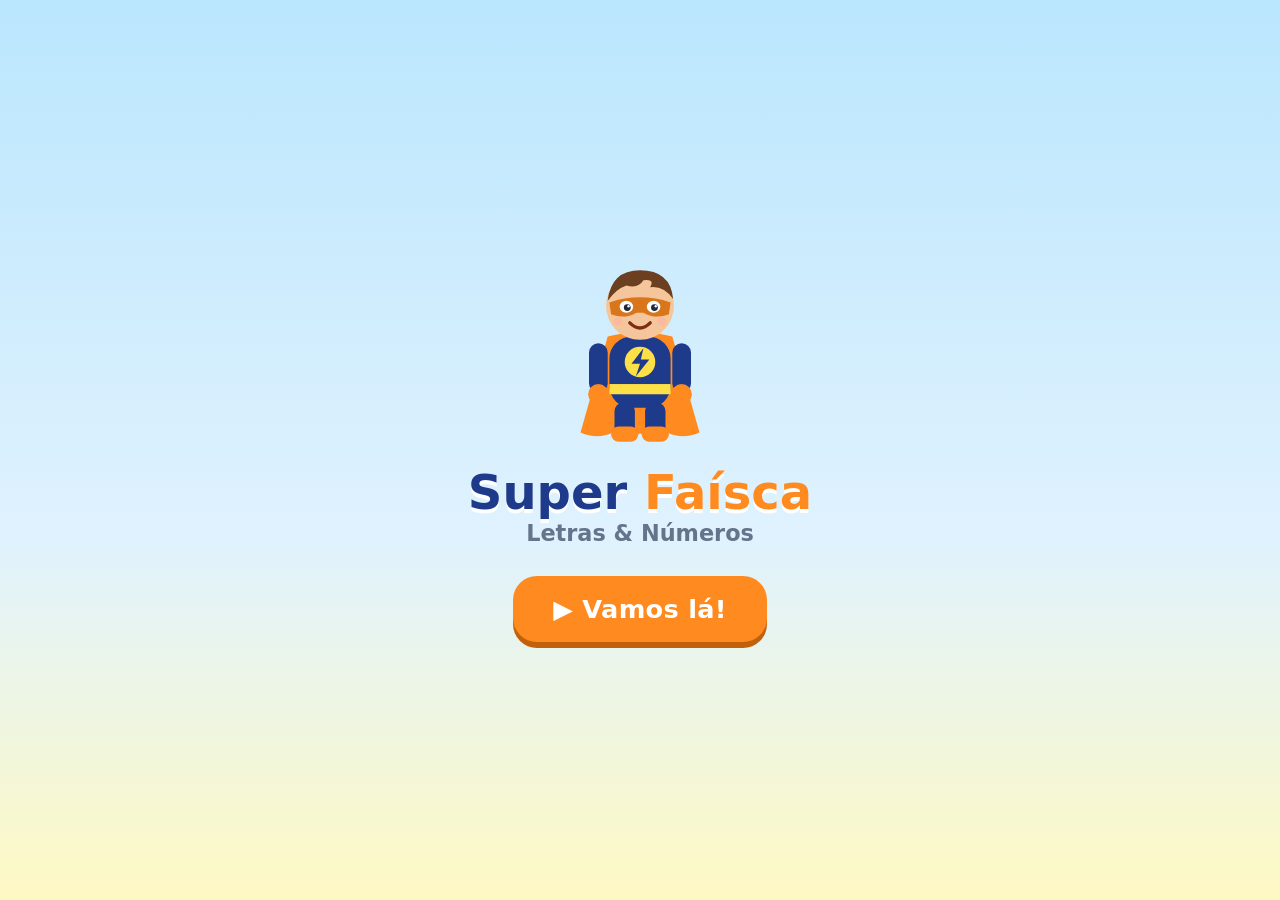
==== index.html @ ab078695 "Add files via upload" ====
<!DOCTYPE html>
<html lang="pt-BR">
<head>
<meta charset="utf-8">
<meta name="viewport" content="width=device-width, initial-scale=1, maximum-scale=1, user-scalable=no">
<meta name="theme-color" content="#38bdf8">
<meta name="description" content="Aprender a ler, escrever e contar com o Super Faísca. Para crianças de 4 a 7 anos.">
<link rel="manifest" href="manifest.webmanifest">
<link rel="apple-touch-icon" href="icones/apple-touch-icon.png">
<meta name="apple-mobile-web-app-capable" content="yes">
<meta name="mobile-web-app-capable" content="yes">
<meta name="apple-mobile-web-app-title" content="Super Faísca">
<meta name="apple-mobile-web-app-status-bar-style" content="default">
<title>Super Faísca — Letras & Números</title>
<link rel="icon" type="image/png" sizes="192x192" href="icones/icone-192.png">
<link rel="stylesheet" href="style.css">
</head>
<body>

<!-- Herói original: o Faísca. Desenho em SVG, a cor da capa muda com --capa -->
<template id="tpl-heroi">
<svg class="heroi" viewBox="0 0 200 230" aria-label="Herói Faísca">
  <g class="capa-g">
    <path class="capa" d="M62 92 Q100 82 138 92 L170 205 Q150 214 132 205 Q116 216 100 206 Q84 216 68 205 Q50 214 30 205 Z"/>
  </g>
  <g class="braco-esq"><rect x="40" y="100" width="22" height="58" rx="11" class="traje"/><circle cx="51" cy="160" r="12" class="luva"/></g>
  <g class="braco-dir"><rect x="138" y="100" width="22" height="58" rx="11" class="traje"/><circle cx="149" cy="160" r="12" class="luva"/></g>
  <rect x="64" y="92" width="72" height="84" rx="26" class="traje"/>
  <rect x="64" y="148" width="72" height="12" class="cinto"/>
  <circle cx="100" cy="122" r="18" class="emblema-fundo"/>
  <path d="M104 106 L90 124 L100 124 L95 139 L111 119 L101 119 Z" class="raio"/>
  <rect x="70" y="170" width="24" height="40" rx="10" class="traje"/>
  <rect x="106" y="170" width="24" height="40" rx="10" class="traje"/>
  <rect x="66" y="198" width="32" height="18" rx="9" class="bota"/>
  <rect x="102" y="198" width="32" height="18" rx="9" class="bota"/>
  <circle cx="100" cy="56" r="40" class="pele"/>
  <path d="M62 50 Q66 14 100 14 Q136 14 139 48 Q128 32 112 34 Q118 24 104 26 Q98 36 84 32 Q72 36 62 50 Z" class="cabelo"/>
  <path d="M64 52 Q100 40 136 52 L134 66 Q118 72 104 64 L96 64 Q82 72 66 66 Z" class="mascara"/>
  <ellipse cx="84" cy="57" rx="8" ry="7" fill="#fff"/><ellipse cx="116" cy="57" rx="8" ry="7" fill="#fff"/>
  <circle cx="85" cy="58" r="4" class="olho"/><circle cx="117" cy="58" r="4" class="olho"/>
  <circle cx="86.5" cy="56.5" r="1.4" fill="#fff"/><circle cx="118.5" cy="56.5" r="1.4" fill="#fff"/>
  <path class="boca" d="M88 76 Q100 88 112 76" />
  <circle cx="74" cy="74" r="5" fill="#ffb4a2" opacity=".7"/><circle cx="126" cy="74" r="5" fill="#ffb4a2" opacity=".7"/>
</svg>
</template>

<div id="app">

  <!-- INÍCIO -->
  <section id="tela-inicio" class="tela ativa">
    <div class="nuvens"></div>
    <div class="inicio-box">
      <div class="heroi-slot grande pulando"></div>
      <h1 class="titulo-app">Super <span>Faísca</span></h1>
      <p class="subtitulo">Letras &amp; Números</p>
      <button id="btn-comecar" class="btn btn-grande btn-laranja">▶ Vamos lá!</button>
    </div>
  </section>

  <!-- MAPA -->
  <section id="tela-mapa" class="tela">
    <header class="topo">
      <button class="heroi-mini" id="btn-colecao" title="Minhas medalhas"><div class="heroi-slot"></div></button>
      <div class="stat" title="Pontos de energia">⚡ <b id="st-xp">0</b></div>
      <div class="stat" title="Dias seguidos">🔥 <b id="st-seq">0</b></div>
      <div class="meta" id="st-meta" title="Missões de hoje"></div>
      <button class="btn-pais" id="btn-pais" title="Área dos pais">👨‍👩‍👦</button>
    </header>
    <nav class="abas">
      <button class="aba ativa" data-trilha="leitura">🔤 Letras</button>
      <button class="aba" data-trilha="matematica">🔢 Números</button>
    </nav>
    <button id="btn-revisao" class="btn btn-roxo revisao escondido">⭐ Revisão do herói</button>
    <div id="caminho" class="caminho"></div>
  </section>

  <!-- LIÇÃO -->
  <section id="tela-licao" class="tela">
    <header class="licao-topo">
      <button id="btn-sair" class="btn-x" aria-label="Sair">✕</button>
      <div class="barra"><div id="barra-progresso"></div></div>
      <div class="heroi-slot pequeno" id="heroi-licao"></div>
    </header>
    <div class="licao-falar">
      <button id="btn-ouvir" class="btn-som" aria-label="Ouvir de novo">🔊</button>
    </div>
    <main id="pergunta" class="pergunta"></main>
    <footer id="feedback" class="feedback">
      <div class="fb-texto"><span id="fb-icone"></span><span id="fb-msg"></span></div>
      <button id="btn-continuar" class="btn btn-verde">Continuar ▶</button>
    </footer>
  </section>

  <!-- FIM DA LIÇÃO -->
  <section id="tela-fim" class="tela">
    <div class="fim-box">
      <div class="heroi-slot grande comemorando"></div>
      <h2 id="fim-titulo">Missão cumprida!</h2>
      <div id="fim-estrelas" class="estrelas"></div>
      <div class="fim-xp">⚡ +<b id="fim-xp">0</b></div>
      <div id="fim-premios" class="premios"></div>
      <button id="btn-fim" class="btn btn-grande btn-verde">Continuar ▶</button>
    </div>
    <canvas id="confete"></canvas>
  </section>

  <!-- PAUSA (tempo de tela) -->
  <section id="tela-pausa" class="tela">
    <div class="fim-box">
      <div class="heroi-slot grande dormindo"></div>
      <h2>Hora de descansar os olhos!</h2>
      <p class="pausa-txt">O <span class="nome-heroi">Faísca</span> foi recarregar a energia. Que tal uma missão de verdade?</p>
      <ul class="pausa-ideias">
        <li>🔍 Ache 3 coisas em casa que começam com a letra da lição</li>
        <li>🪜 Conte os degraus ou os passos até a cozinha</li>
        <li>📚 Peça para alguém ler uma história com você</li>
        <li>🧱 Monte uma torre de 10 blocos</li>
      </ul>
      <button id="btn-pausa-pais" class="btn btn-cinza">Área dos pais</button>
    </div>
  </section>

  <!-- COLEÇÃO -->
  <section id="tela-colecao" class="tela">
    <header class="licao-topo"><button class="btn-x" data-voltar>✕</button><h2>Meu herói</h2><span></span></header>
    <div class="colecao">
      <div class="heroi-slot grande"></div>
      <h3>Escolha a cor da capa</h3>
      <div id="lista-capas" class="capas"></div>
      <h3>Medalhas</h3>
      <div id="lista-medalhas" class="medalhas"></div>
    </div>
  </section>

  <!-- ÁREA DOS PAIS -->
  <section id="tela-pais" class="tela">
    <header class="licao-topo"><button class="btn-x" data-voltar>✕</button><h2>Área dos pais</h2><span></span></header>
    <div id="pais-portao" class="pais-portao">
      <p>Para entrar, resolva:</p>
      <p class="conta-pais" id="conta-pais"></p>
      <input id="resp-pais" type="number" inputmode="numeric" placeholder="resposta">
      <input id="senha-pais" type="password" placeholder="senha (se houver)" class="escondido">
      <button id="btn-entrar-pais" class="btn btn-azul">Entrar</button>
      <p id="pais-erro" class="erro"></p>
    </div>
    <div id="pais-conteudo" class="pais-conteudo escondido">
      <div class="cartao">
        <h3>Resumo</h3>
        <div id="pais-resumo" class="pais-resumo"></div>
        <div id="pais-semana" class="semana"></div>
      </div>
      <div class="cartao">
        <h3>Habilidades <small>(acerto na 1ª tentativa)</small></h3>
        <div id="pais-habilidades"></div>
      </div>
      <div class="cartao">
        <h3>Configurações</h3>
        <label>Nome da criança <input id="cfg-nome" maxlength="20"></label>
        <label>Nome do herói <input id="cfg-heroi" maxlength="20"></label>
        <label>Minutos de tela por dia <input id="cfg-minutos" type="number" min="5" max="60"></label>
        <label>Missões por dia (meta) <input id="cfg-meta" type="number" min="1" max="6"></label>
        <label>Velocidade da voz <input id="cfg-voz" type="range" min="0.6" max="1.1" step="0.05"></label>
        <label>Senha da área dos pais (opcional) <input id="cfg-senha" type="password" maxlength="12"></label>
        <div class="linha-btns">
          <button id="btn-salvar-cfg" class="btn btn-azul">Salvar</button>
          <button id="btn-testar-voz" class="btn btn-cinza">🔊 Testar voz</button>
        </div>
        <div class="linha-btns">
          <button id="btn-liberar" class="btn btn-cinza">Liberar mais tempo hoje</button>
          <button id="btn-zerar" class="btn btn-vermelho">Zerar progresso</button>
        </div>
        <div class="linha-btns">
          <button id="btn-backup" class="btn btn-cinza">💾 Fazer backup</button>
          <button id="btn-restaurar" class="btn btn-cinza">📂 Restaurar backup</button>
          <input id="arquivo-backup" type="file" accept="application/json,.json" class="escondido">
        </div>
        <p id="cfg-ok" class="ok"></p>
      </div>
      <div class="cartao dicas">
        <h3>Como acompanhar</h3>
        <ul>
          <li><b>Sente junto</b> nas primeiras missões. Repita os sons em voz alta com a criança.</li>
          <li><b>Pouco e todo dia</b> vale mais que muito de vez em quando: 10–15 minutos bastam.</li>
          <li><b>Leve para o mundo:</b> procure as letras da semana em rótulos, placas e livros.</li>
          <li><b>Erro faz parte.</b> O app nunca pune; elogie o esforço, não a "inteligência".</li>
          <li><b>Leia para ela todos os dias</b> — nenhum app substitui isso.</li>
          <li><b>Privacidade:</b> o progresso fica só neste aparelho. Nada é enviado para a internet. Use "Fazer backup" antes de trocar de aparelho.</li>
        </ul>
      </div>
    </div>
  </section>
</div>

<script src="curriculo.js"></script>
<script src="motor.js"></script>
<script src="app.js"></script>
</body>
</html>
---- style.css ----
:root {
  --capa: #ff8a1f;
  --ceu1: #bae6fd; --ceu2: #e0f2fe;
  --tinta: #1e293b; --suave: #64748b;
  --verde: #22c55e; --verde-esc: #15803d;
  --laranja: #ff8a1f; --laranja-esc: #c2610c;
  --azul: #3b82f6; --azul-esc: #1d4ed8;
  --roxo: #8b5cf6; --roxo-esc: #6d28d9;
  --vermelho: #ef4444; --vermelho-esc: #b91c1c;
  --cinza: #e2e8f0; --cinza-esc: #94a3b8;
  --cartao: #ffffff;
  --raio: 22px;
  --fonte: "Baloo 2", "Nunito", "Trebuchet MS", "Segoe UI", system-ui, sans-serif;
  --letra: "Arial Rounded MT Bold", "Verdana", Arial, sans-serif;
}
* { box-sizing: border-box; -webkit-tap-highlight-color: transparent; }
html, body { margin: 0; height: 100%; }
body {
  font-family: var(--fonte); color: var(--tinta);
  background: linear-gradient(180deg, var(--ceu1), var(--ceu2) 60%, #fef9c3);
  overflow: hidden; user-select: none; -webkit-user-select: none;
}
#app { height: 100%; max-width: 860px; margin: 0 auto; position: relative; }
.tela { position: absolute; inset: 0; display: none; flex-direction: column; overflow-y: auto; overflow-x: hidden; }
.tela.ativa { display: flex; animation: entrar .35s ease; }
@keyframes entrar { from { opacity: 0; transform: translateY(12px); } }
.escondido { display: none !important; }

/* ---------- botões ---------- */
.btn {
  font-family: inherit; font-weight: 800; font-size: 1.15rem; border: 0; cursor: pointer;
  padding: 14px 26px; border-radius: 18px; color: #fff; letter-spacing: .3px;
  box-shadow: 0 6px 0 var(--sombra, rgba(0,0,0,.25)); transition: transform .08s, box-shadow .08s;
}
.btn:active { transform: translateY(4px); box-shadow: 0 2px 0 var(--sombra); }
.btn-grande { font-size: 1.6rem; padding: 18px 40px; border-radius: 24px; }
.btn-laranja { background: var(--laranja); --sombra: var(--laranja-esc); }
.btn-verde { background: var(--verde); --sombra: var(--verde-esc); }
.btn-azul { background: var(--azul); --sombra: var(--azul-esc); }
.btn-roxo { background: var(--roxo); --sombra: var(--roxo-esc); }
.btn-vermelho { background: var(--vermelho); --sombra: var(--vermelho-esc); }
.btn-cinza { background: var(--cinza); color: var(--tinta); --sombra: var(--cinza-esc); }

/* ---------- herói ---------- */
.heroi { width: 100%; height: 100%; overflow: visible; }
.heroi .capa { fill: var(--capa); }
.heroi .mascara { fill: var(--capa); filter: brightness(.85); }
.heroi .traje { fill: #1e3a8a; }
.heroi .luva, .heroi .bota { fill: var(--capa); }
.heroi .cinto { fill: #fde047; }
.heroi .emblema-fundo { fill: #fde047; }
.heroi .raio { fill: #1e3a8a; }
.heroi .pele { fill: #f5c69b; }
.heroi .cabelo { fill: #6b3f1f; }
.heroi .olho { fill: #1e293b; }
.heroi .boca { fill: none; stroke: #7c2d12; stroke-width: 4; stroke-linecap: round; }
.heroi .braco-esq, .heroi .braco-dir { transition: transform .3s; }
.heroi .braco-esq { transform-origin: 51px 104px; }
.heroi .braco-dir { transform-origin: 149px 104px; }
.heroi-slot { width: 64px; height: 74px; }
.heroi-slot.grande { width: 170px; height: 196px; margin: 0 auto; }
.heroi-slot.pequeno { width: 46px; height: 54px; }
.pulando .heroi { animation: pular 1.6s ease-in-out infinite; }
@keyframes pular { 0%,100% { transform: translateY(0); } 50% { transform: translateY(-14px); } }
.comemorando .braco-esq { transform: rotate(150deg); }
.comemorando .braco-dir { transform: rotate(-150deg); }
.comemorando .heroi { animation: pular .7s ease-in-out infinite; }
.feliz .braco-dir { transform: rotate(-150deg); }
.feliz .heroi { animation: pulinho .5s ease 2; }
@keyframes pulinho { 50% { transform: translateY(-10px) rotate(-4deg); } }
.pensando .heroi { animation: inclinar .6s ease; }
@keyframes inclinar { 50% { transform: rotate(8deg); } }
.dormindo .heroi { transform: rotate(-8deg); opacity: .9; }
.dormindo .boca { d: path("M92 80 Q100 82 108 80"); }

/* ---------- início ---------- */
.inicio-box { margin: auto; text-align: center; padding: 20px; }
.titulo-app { font-size: 3rem; margin: 10px 0 0; color: #1e3a8a; text-shadow: 0 4px 0 #fff; }
.titulo-app span { color: var(--laranja); }
.subtitulo { font-size: 1.4rem; margin: 0 0 30px; color: var(--suave); font-weight: 700; }

/* ---------- mapa ---------- */
.topo { display: flex; align-items: center; gap: 10px; padding: 10px 14px; position: sticky; top: 0;
  background: rgba(255,255,255,.85); backdrop-filter: blur(6px); z-index: 5; border-bottom: 2px solid #e2e8f0; }
.heroi-mini { background: none; border: 0; padding: 0; cursor: pointer; }
.stat { font-size: 1.3rem; font-weight: 800; background: #fff; padding: 6px 12px; border-radius: 14px; box-shadow: 0 2px 0 #e2e8f0; }
.meta { display: flex; gap: 4px; margin-left: auto; }
.meta i { width: 18px; height: 18px; border-radius: 50%; background: var(--cinza); display: block; }
.meta i.ok { background: var(--verde); box-shadow: 0 0 0 3px #bbf7d0; }
.btn-pais { background: #fff; border: 2px solid #e2e8f0; border-radius: 12px; font-size: 1.1rem; padding: 6px 8px; cursor: pointer; opacity: .7; }
.abas { display: flex; gap: 10px; padding: 14px; }
.aba { flex: 1; font-family: inherit; font-size: 1.35rem; font-weight: 800; border: 3px solid #cbd5e1; background: #fff;
  border-radius: 18px; padding: 12px; cursor: pointer; color: var(--suave); }
.aba.ativa { border-color: var(--azul); color: var(--azul); background: #eff6ff; }
.revisao { margin: 0 14px 6px; }
.caminho { padding: 10px 0 80px; }
.unidade-banner { margin: 22px 14px 10px; padding: 14px 18px; border-radius: 18px; color: #fff; font-weight: 800;
  font-size: 1.3rem; box-shadow: 0 5px 0 rgba(0,0,0,.18); display: flex; justify-content: space-between; align-items: center; }
.unidade-banner small { font-size: .9rem; opacity: .9; }
.no-wrap { display: flex; flex-direction: column; align-items: center; margin: 22px 0 30px; position: relative; }
.no { width: 92px; height: 92px; border-radius: 50%; border: 0; cursor: pointer; font-family: var(--letra);
  font-size: 2rem; font-weight: 900; color: #fff; position: relative; box-shadow: 0 8px 0 rgba(0,0,0,.22);
  display: flex; align-items: center; justify-content: center; transition: transform .1s; }
.no.pequeno-txt { font-size: 1.15rem; }
.no:active { transform: translateY(5px); box-shadow: 0 3px 0 rgba(0,0,0,.22); }
.no.bloq { background: #cbd5e1 !important; color: #94a3b8; cursor: default; }
.no.atual { animation: chamar 1.4s ease-in-out infinite; }
@keyframes chamar { 0%,100% { box-shadow: 0 8px 0 rgba(0,0,0,.22), 0 0 0 0 rgba(255,138,31,.6); }
  50% { box-shadow: 0 8px 0 rgba(0,0,0,.22), 0 0 0 14px rgba(255,138,31,0); } }
.no-rotulo { margin-top: 12px; font-size: 1rem; font-weight: 800; color: var(--suave); white-space: nowrap;
  background: rgba(255,255,255,.7); padding: 2px 10px; border-radius: 10px; }
.no-estrelas { position: absolute; top: -14px; font-size: 1rem; letter-spacing: -2px; }
.balao-comecar { margin-bottom: 12px; background: #fff; border: 3px solid var(--laranja); color: var(--laranja);
  font-weight: 900; padding: 4px 14px; border-radius: 14px; animation: pular 1.2s infinite; z-index: 2; }

/* ---------- lição ---------- */
.licao-topo { display: flex; align-items: center; gap: 12px; padding: 12px 14px; }
.licao-topo h2 { margin: 0; flex: 1; text-align: center; }
.btn-x { background: none; border: 0; font-size: 1.8rem; color: var(--cinza-esc); cursor: pointer; font-weight: 900; }
.barra { flex: 1; height: 20px; background: #e2e8f0; border-radius: 12px; overflow: hidden; }
#barra-progresso { height: 100%; width: 0; background: linear-gradient(90deg, #4ade80, var(--verde)); border-radius: 12px; transition: width .4s; }
.licao-falar { display: flex; justify-content: center; }
.btn-som { font-size: 2.2rem; background: var(--azul); border: 0; border-radius: 50%; width: 76px; height: 76px; cursor: pointer;
  box-shadow: 0 6px 0 var(--azul-esc); color: #fff; }
.btn-som:active { transform: translateY(4px); box-shadow: 0 2px 0 var(--azul-esc); }
.btn-som.falando { animation: falar .5s ease-in-out infinite alternate; }
@keyframes falar { to { transform: scale(1.08); } }
.pergunta { flex: 1; display: flex; flex-direction: column; align-items: center; justify-content: center; gap: 18px;
  padding: 10px 16px 150px; text-align: center; }
.figura { font-size: 6rem; line-height: 1; filter: drop-shadow(0 6px 0 rgba(0,0,0,.08)); }
.figura.media { font-size: 4.2rem; }
.palavra-grande { font-family: var(--letra); font-size: 3.4rem; font-weight: 900; letter-spacing: 4px; color: #1e3a8a; }
.palavra-grande .sil { display: inline-block; padding: 0 1px; border-radius: 10px; transition: background .2s; }
.palavra-grande .sil.lendo { background: #fde047; }
.letra-gigante { font-family: var(--letra); font-size: 9rem; font-weight: 900; color: var(--laranja); line-height: 1;
  text-shadow: 0 6px 0 var(--laranja-esc); }
.letra-gigante small { font-size: 5rem; color: #3b82f6; text-shadow: 0 6px 0 var(--azul-esc); }
.opcoes { display: flex; flex-wrap: wrap; gap: 16px; justify-content: center; }
.op {
  min-width: 108px; min-height: 108px; padding: 10px 18px; border-radius: var(--raio); border: 3px solid #cbd5e1;
  background: #fff; font-family: var(--letra); font-size: 3rem; font-weight: 900; color: var(--tinta); cursor: pointer;
  box-shadow: 0 6px 0 #cbd5e1; transition: transform .08s; display: flex; align-items: center; justify-content: center; gap: 4px;
}
.op:active { transform: translateY(4px); box-shadow: 0 2px 0 #cbd5e1; }
.op.emoji { font-size: 3.6rem; font-family: inherit; }
.op.num { border-radius: 50%; width: 110px; height: 110px; min-width: 0; padding: 0; }
.op.certa { border-color: var(--verde); background: #dcfce7; box-shadow: 0 6px 0 var(--verde); animation: certo .4s; }
.op.errada { border-color: var(--vermelho); background: #fee2e2; box-shadow: 0 6px 0 #fca5a5; animation: tremer .4s; opacity: .55; pointer-events: none; }
.op.revelar { border-color: var(--verde); animation: chamar-verde 1s infinite; }
@keyframes certo { 50% { transform: scale(1.12); } }
@keyframes tremer { 20%,60% { transform: translateX(-8px); } 40%,80% { transform: translateX(8px); } }
@keyframes chamar-verde { 50% { box-shadow: 0 0 0 10px rgba(34,197,94,.3); } }
.op.grupo { flex-wrap: wrap; max-width: 220px; min-height: 130px; font-size: 2rem; font-family: inherit; gap: 2px; padding: 12px; }

.juntar { display: flex; align-items: center; gap: 16px; font-family: var(--letra); font-weight: 900; font-size: 4rem; }
.peca { background: #fff; border-radius: 20px; padding: 6px 22px; box-shadow: 0 6px 0 #cbd5e1; }
.peca.cons { color: var(--azul); } .peca.vog { color: var(--laranja); }
.juntar.unir .peca:first-child { animation: ir-direita .7s forwards; }
.juntar.unir .peca:last-of-type { animation: ir-esquerda .7s forwards; }
@keyframes ir-direita { to { transform: translateX(40px); } }
@keyframes ir-esquerda { to { transform: translateX(-40px); } }

.slots { display: flex; gap: 10px; }
.slot { min-width: 100px; height: 90px; border-bottom: 6px solid #94a3b8; font-family: var(--letra); font-size: 3rem; font-weight: 900;
  display: flex; align-items: center; justify-content: center; color: var(--verde-esc); }
.slot.cheio { border-color: var(--verde); animation: certo .3s; }
.slot.vazio-q { color: var(--laranja); }

/* contagem */
.caixa-itens { position: relative; width: min(92vw, 520px); height: 260px; background: rgba(255,255,255,.7); border-radius: 26px;
  border: 3px dashed #93c5fd; }
.caixa-itens.linha { display: flex; align-items: center; justify-content: center; gap: 14px; height: 150px; }
.item { position: absolute; font-size: 2.9rem; cursor: pointer; transition: transform .15s; line-height: 1; }
.caixa-itens.linha .item { position: relative; }
.item.contado { transform: scale(.85); opacity: .6; }
.item .marca { position: absolute; top: -8px; right: -10px; background: var(--laranja); color: #fff; border-radius: 50%;
  font: 900 1rem var(--fonte); width: 26px; height: 26px; display: flex; align-items: center; justify-content: center; }
.dica-contar { color: var(--suave); font-weight: 700; margin: -6px 0 0; }

.dado { width: 200px; height: 200px; background: #fff; border-radius: 30px; position: relative; box-shadow: 0 8px 0 #cbd5e1; }
.dado i { position: absolute; width: 36px; height: 36px; background: var(--vermelho); border-radius: 50%; transform: translate(-50%,-50%); }
.cobertura { font-size: 9rem; line-height: 1; animation: entrar .2s; }

.quadro-dez { display: grid; grid-template-columns: repeat(5, 62px); grid-template-rows: repeat(2, 62px); border: 5px solid #1e3a8a;
  border-radius: 10px; background: #fff; }
.quadro-dez div { border: 2px solid #93c5fd; display: flex; align-items: center; justify-content: center; }
.quadro-dez div.c::after { content: ""; width: 42px; height: 42px; border-radius: 50%; background: var(--vermelho); }
.quadro-dez.pequeno { grid-template-columns: repeat(5, 30px); grid-template-rows: repeat(2, 30px); border-width: 3px; }
.quadro-dez.pequeno div.c::after { width: 20px; height: 20px; }

.numero-gigante { font-family: var(--letra); font-size: 8rem; font-weight: 900; color: var(--roxo); line-height: 1; text-shadow: 0 6px 0 var(--roxo-esc); }
.fila-numeros { display: flex; gap: 10px; flex-wrap: wrap; justify-content: center; align-items: center; }
.fila-numeros span { width: 78px; height: 78px; border-radius: 18px; background: #fff; box-shadow: 0 5px 0 #cbd5e1; display: flex;
  align-items: center; justify-content: center; font: 900 2.4rem var(--letra); color: #1e3a8a; }
.fila-numeros span.q { background: #fef3c7; color: var(--laranja); border: 3px dashed var(--laranja); }
.foguete { font-size: 4rem; }
.conta { font: 900 4rem var(--letra); color: #1e3a8a; display: flex; gap: 18px; align-items: center; }
.conta .q { color: var(--laranja); border-bottom: 6px solid var(--laranja); min-width: 70px; }
.grupos-soma { display: flex; align-items: center; gap: 14px; flex-wrap: wrap; justify-content: center; }
.grupo-itens { background: rgba(255,255,255,.75); border-radius: 20px; padding: 10px 14px; font-size: 2.4rem; max-width: 230px;
  display: flex; flex-wrap: wrap; gap: 4px; justify-content: center; }
.sinal { font: 900 3rem var(--letra); color: var(--roxo); }
.indo { opacity: .25; text-decoration: line-through; position: relative; }
.nuvem-esc { font-size: 5rem; position: relative; }
.nuvem-esc b { position: absolute; inset: 0; display: flex; align-items: center; justify-content: center; font: 900 2.2rem var(--letra); color: #1e3a8a; padding-top: 8px; }
.total-tag { background: var(--roxo); color: #fff; padding: 6px 18px; border-radius: 14px; font-weight: 900; font-size: 1.5rem; }
.historia-txt { font-size: 1.3rem; font-weight: 700; color: var(--tinta); max-width: 600px; background: #fff; padding: 12px 18px; border-radius: 18px; }
.barra-modelo { display: flex; flex-direction: column; gap: 8px; align-items: flex-start; }
.barra-modelo div { font-size: 2rem; letter-spacing: 4px; }
.padrao { display: flex; gap: 8px; font-size: 3rem; flex-wrap: wrap; justify-content: center; }
.padrao .q { width: 70px; height: 70px; border: 4px dashed var(--laranja); border-radius: 16px; display: flex; align-items: center; justify-content: center;
  font: 900 2.4rem var(--letra); color: var(--laranja); }
.op svg { width: 110px; height: 110px; }
.blocos { display: flex; gap: 10px; align-items: flex-end; }
.barra-dez { display: grid; grid-template-rows: repeat(10, 18px); gap: 2px; padding: 3px; background: #1d4ed8; border-radius: 6px; }
.barra-dez i, .cubo { width: 22px; height: 18px; background: #60a5fa; border-radius: 3px; display: block; }
.cubo { background: #fb923c; box-shadow: 0 0 0 3px #c2410c inset; width: 26px; height: 24px; }
.cubos { display: grid; grid-template-columns: repeat(3, 26px); gap: 4px; }

/* traçado */
.tracar-wrap { position: relative; }
#canvas-tracar { background: #fff; border-radius: 26px; box-shadow: 0 6px 0 #cbd5e1; touch-action: none; display: block; }
.linha-btns { display: flex; gap: 12px; justify-content: center; flex-wrap: wrap; margin-top: 10px; }

/* feedback */
.feedback { position: fixed; left: 0; right: 0; bottom: 0; transform: translateY(110%); transition: transform .25s;
  display: flex; align-items: center; justify-content: space-between; gap: 12px; padding: 18px max(18px, calc(50% - 410px)) 24px;
  background: #dcfce7; z-index: 20; border-top: 3px solid #86efac; }
.feedback.mostrar { transform: none; }
.feedback.erro { background: #ffedd5; border-color: #fdba74; }
.feedback.erro .btn { background: var(--laranja); --sombra: var(--laranja-esc); }
.fb-texto { font-size: 1.6rem; font-weight: 900; color: var(--verde-esc); display: flex; gap: 10px; align-items: center; }
.feedback.erro .fb-texto { color: var(--laranja-esc); }
.feedback .btn { display: none; }
.feedback.com-btn .btn { display: block; }

/* fim */
.fim-box { margin: auto; text-align: center; padding: 20px; position: relative; z-index: 2; }
.fim-box h2 { font-size: 2.2rem; margin: 8px 0; color: #1e3a8a; }
.estrelas { font-size: 3.6rem; letter-spacing: 6px; }
.estrelas span { display: inline-block; animation: estrela .5s backwards; }
.estrelas span.apagada { filter: grayscale(1); opacity: .3; }
@keyframes estrela { from { transform: scale(0) rotate(-90deg); } }
.fim-xp { font-size: 2rem; font-weight: 900; color: var(--laranja); margin: 6px 0 14px; }
.premios { display: flex; flex-direction: column; gap: 10px; align-items: center; margin-bottom: 22px; }
.premio { background: #fff; padding: 10px 18px; border-radius: 16px; font-weight: 800; font-size: 1.2rem; box-shadow: 0 4px 0 #e2e8f0; animation: entrar .5s; }
#confete { position: absolute; inset: 0; pointer-events: none; z-index: 1; width: 100%; height: 100%; }
.pausa-txt { font-size: 1.25rem; font-weight: 700; }
.pausa-ideias { text-align: left; font-size: 1.15rem; font-weight: 700; background: #fff; border-radius: 18px; padding: 14px 20px 14px 36px; line-height: 1.8; margin: 0 0 20px; }

/* coleção */
.colecao { padding: 0 16px 40px; text-align: center; }
.colecao h3 { margin: 30px 0 12px; }
.capas { display: flex; flex-wrap: wrap; gap: 12px; justify-content: center; }
.capa-op { width: 74px; height: 74px; border-radius: 50%; border: 5px solid #fff; box-shadow: 0 4px 0 #cbd5e1; cursor: pointer; position: relative; font-size: 1.6rem; }
.capa-op.sel { border-color: #1e3a8a; }
.capa-op.bloq { filter: grayscale(1); opacity: .45; cursor: default; }
.capa-op small { position: absolute; bottom: -22px; left: 50%; transform: translateX(-50%); font-size: .75rem; font-weight: 800; white-space: nowrap; color: var(--suave); }
.medalhas { display: grid; grid-template-columns: repeat(auto-fill, minmax(110px, 1fr)); gap: 12px; margin-top: 10px; }
.medalha { background: #fff; border-radius: 18px; padding: 12px 6px; box-shadow: 0 4px 0 #e2e8f0; font-weight: 800; font-size: .9rem; }
.medalha b { display: block; font-size: 2.4rem; }
.medalha.nao { filter: grayscale(1); opacity: .4; }

/* pais */
.pais-portao { margin: 30px auto; text-align: center; display: flex; flex-direction: column; gap: 12px; align-items: center; font-size: 1.2rem; }
.conta-pais { font-size: 2rem; font-weight: 900; margin: 0; }
input { font: inherit; font-size: 1.1rem; padding: 10px 14px; border-radius: 12px; border: 2px solid #cbd5e1; width: 100%; max-width: 280px; }
input[type=range] { padding: 0; }
.erro { color: var(--vermelho); font-weight: 700; } .ok { color: var(--verde-esc); font-weight: 700; }
.pais-conteudo { padding: 0 16px 50px; display: flex; flex-direction: column; gap: 14px; }
.cartao { background: #fff; border-radius: 20px; padding: 16px 18px; box-shadow: 0 4px 0 #e2e8f0; }
.cartao h3 { margin: 0 0 10px; }
.cartao label { display: flex; flex-direction: column; gap: 4px; font-weight: 700; margin-bottom: 10px; }
.pais-resumo { display: flex; gap: 12px; flex-wrap: wrap; font-weight: 800; }
.pais-resumo div { background: #f1f5f9; padding: 8px 14px; border-radius: 12px; }
.semana { display: flex; gap: 8px; align-items: flex-end; height: 110px; margin-top: 14px; }
.semana div { flex: 1; display: flex; flex-direction: column; align-items: center; gap: 4px; font-size: .8rem; font-weight: 700; color: var(--suave); height: 100%; justify-content: flex-end; }
.semana i { width: 100%; background: var(--azul); border-radius: 8px 8px 2px 2px; min-height: 3px; display: block; }
.hab { margin-bottom: 10px; }
.hab-top { display: flex; justify-content: space-between; font-weight: 700; }
.hab-barra { height: 12px; background: #e2e8f0; border-radius: 8px; overflow: hidden; margin-top: 3px; }
.hab-barra i { display: block; height: 100%; border-radius: 8px; }
.hab small { color: var(--vermelho); font-weight: 700; }
.dicas li { margin-bottom: 6px; line-height: 1.45; }

@media (max-width: 520px) {
  .op { min-width: 88px; min-height: 88px; font-size: 2.4rem; }
  .op.num { width: 88px; height: 88px; }
  .letra-gigante { font-size: 7rem; }
  .palavra-grande { font-size: 2.6rem; }
  .figura { font-size: 4.8rem; }
  .quadro-dez { grid-template-columns: repeat(5, 50px); grid-template-rows: repeat(2, 50px); }
  .quadro-dez div.c::after { width: 34px; height: 34px; }
  .fila-numeros span { width: 60px; height: 60px; font-size: 1.8rem; }
  .slot { min-width: 76px; font-size: 2.4rem; }
  .conta { font-size: 3rem; }
}
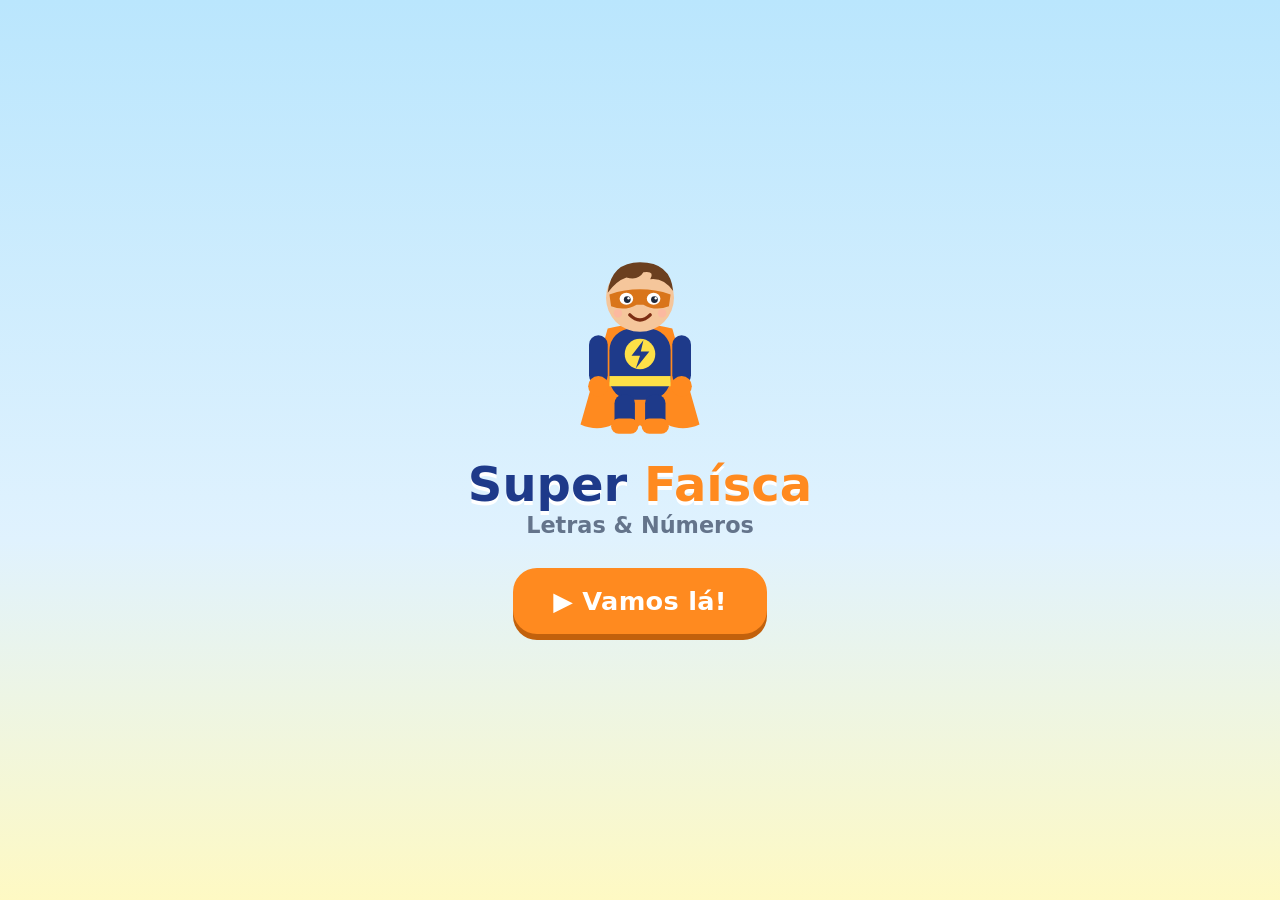
==== commit c2cd5bdb: "Add files via upload" ====
--- a/index.html
+++ b/index.html
@@ -1,10 +1,10 @@
 <!DOCTYPE html>
-<html lang="pt-BR">
+<html lang="pt-BR" data-nivel="1" data-personagem="faisca">
 <head>
 <meta charset="utf-8">
 <meta name="viewport" content="width=device-width, initial-scale=1, maximum-scale=1, user-scalable=no">
 <meta name="theme-color" content="#38bdf8">
-<meta name="description" content="Aprender a ler, escrever e contar com o Super Faísca. Para crianças de 4 a 7 anos.">
+<meta name="description" content="Aprender a ler, escrever e contar com o Super Faísca e a Fada Lumi. Para crianças de 4 a 10 anos.">
 <link rel="manifest" href="manifest.webmanifest">
 <link rel="apple-touch-icon" href="icones/apple-touch-icon.png">
 <meta name="apple-mobile-web-app-capable" content="yes">
@@ -17,9 +17,10 @@
 </head>
 <body>
 
-<!-- Herói original: o Faísca. Desenho em SVG, a cor da capa muda com --capa -->
-<template id="tpl-heroi">
-<svg class="heroi" viewBox="0 0 200 230" aria-label="Herói Faísca">
+<!-- Personagem 1: o Super Faísca (original). A cor da capa muda com --capa -->
+<template id="tpl-faisca">
+<svg class="heroi" viewBox="0 0 200 230" aria-label="Super Faísca">
+  <g class="ac-brilho"><path d="M22 40 l4 10 10 4 -10 4 -4 10 -4 -10 -10 -4 10 -4z"/><path d="M172 24 l3 8 8 3 -8 3 -3 8 -3 -8 -8 -3 8 -3z"/><path d="M180 150 l3 7 7 3 -7 3 -3 7 -3 -7 -7 -3 7 -3z"/><path d="M14 150 l3 7 7 3 -7 3 -3 7 -3 -7 -7 -3 7 -3z"/></g>
   <g class="capa-g">
     <path class="capa" d="M62 92 Q100 82 138 92 L170 205 Q150 214 132 205 Q116 216 100 206 Q84 216 68 205 Q50 214 30 205 Z"/>
   </g>
@@ -41,36 +42,132 @@
   <circle cx="86.5" cy="56.5" r="1.4" fill="#fff"/><circle cx="118.5" cy="56.5" r="1.4" fill="#fff"/>
   <path class="boca" d="M88 76 Q100 88 112 76" />
   <circle cx="74" cy="74" r="5" fill="#ffb4a2" opacity=".7"/><circle cx="126" cy="74" r="5" fill="#ffb4a2" opacity=".7"/>
+  <g class="ac-coroa"><path d="M76 20 L80 2 L90 14 L100 -2 L110 14 L120 2 L124 20 Z" class="coroa"/><circle cx="100" cy="10" r="3" fill="#ef4444"/></g>
 </svg>
 </template>
 
+<!-- Personagem 2: a Fada Lumi (original). A cor do vestido e das asas muda com --capa -->
+<template id="tpl-fada">
+<svg class="heroi fada" viewBox="0 0 200 230" aria-label="Fada Lumi">
+  <g class="ac-brilho"><path d="M18 36 l4 10 10 4 -10 4 -4 10 -4 -10 -10 -4 10 -4z"/><path d="M176 30 l3 8 8 3 -8 3 -3 8 -3 -8 -8 -3 8 -3z"/><path d="M184 160 l3 7 7 3 -7 3 -3 7 -3 -7 -7 -3 7 -3z"/><path d="M12 160 l3 7 7 3 -7 3 -3 7 -3 -7 -7 -3 7 -3z"/></g>
+  <g class="asas">
+    <ellipse cx="52" cy="104" rx="40" ry="26" transform="rotate(-28 52 104)" class="asa"/>
+    <ellipse cx="60" cy="146" rx="28" ry="17" transform="rotate(22 60 146)" class="asa"/>
+    <ellipse cx="148" cy="104" rx="40" ry="26" transform="rotate(28 148 104)" class="asa"/>
+    <ellipse cx="140" cy="146" rx="28" ry="17" transform="rotate(-22 140 146)" class="asa"/>
+  </g>
+  <path d="M60 58 Q56 16 100 14 Q144 16 140 58 L148 116 Q132 112 128 86 L72 86 Q68 112 52 116 Z" class="cabelo"/>
+  <g class="braco-esq"><rect x="48" y="100" width="17" height="52" rx="8.5" class="pele"/><circle cx="56" cy="154" r="9" class="pele"/></g>
+  <g class="braco-dir"><rect x="135" y="100" width="17" height="52" rx="8.5" class="pele"/><circle cx="144" cy="154" r="9" class="pele"/>
+    <line x1="144" y1="156" x2="170" y2="116" class="varinha"/>
+    <path d="M172 100 l4 9 10 1 -7 7 2 10 -9 -5 -9 5 2 -10 -7 -7 10 -1z" class="estrela-varinha"/></g>
+  <rect x="82" y="176" width="13" height="34" rx="6.5" class="pele"/>
+  <rect x="105" y="176" width="13" height="34" rx="6.5" class="pele"/>
+  <ellipse cx="88" cy="210" rx="12" ry="7" class="sapato"/>
+  <ellipse cx="112" cy="210" rx="12" ry="7" class="sapato"/>
+  <path d="M72 94 Q100 86 128 94 L152 184 Q100 198 48 184 Z" class="vestido"/>
+  <path d="M74 120 Q100 128 126 120 L127 128 Q100 136 73 128 Z" class="faixa"/>
+  <circle cx="100" cy="56" r="40" class="pele"/>
+  <path d="M60 52 Q64 20 100 20 Q136 20 140 52 Q126 34 108 38 Q100 30 92 38 Q74 34 60 52 Z" class="cabelo"/>
+  <circle cx="100" cy="16" r="12" class="cabelo"/>
+  <path d="M77 54 q7 -6 14 0" class="cilio"/><path d="M109 54 q7 -6 14 0" class="cilio"/>
+  <ellipse cx="84" cy="60" rx="7" ry="8" fill="#fff"/><ellipse cx="116" cy="60" rx="7" ry="8" fill="#fff"/>
+  <circle cx="85" cy="61" r="4" class="olho"/><circle cx="117" cy="61" r="4" class="olho"/>
+  <circle cx="86.5" cy="59.5" r="1.4" fill="#fff"/><circle cx="118.5" cy="59.5" r="1.4" fill="#fff"/>
+  <path class="boca" d="M89 77 Q100 87 111 77" />
+  <circle cx="72" cy="74" r="6" fill="#ff9fb2" opacity=".75"/><circle cx="128" cy="74" r="6" fill="#ff9fb2" opacity=".75"/>
+  <g class="ac-coroa"><path d="M80 26 L84 8 L92 20 L100 4 L108 20 L116 8 L120 26 Q100 32 80 26 Z" class="coroa"/><circle cx="100" cy="16" r="3" fill="#ec4899"/></g>
+</svg>
+</template>
+
 <div id="app">
+
+  <!-- LOGIN (só aparece quando o login está configurado em config.js) -->
+  <section id="tela-login" class="tela">
+    <div class="login-box">
+      <div class="login-herois"><div class="heroi-slot medio" data-personagem="faisca" style="--capa:#ff8a1f"></div><div class="heroi-slot medio" data-personagem="fada" style="--capa:#ec4899"></div></div>
+      <h1 class="titulo-app">Super <span>Faísca</span></h1>
+      <p class="subtitulo">Letras &amp; Números</p>
+      <div class="cartao login-cartao">
+        <h2 id="login-titulo">Entrar</h2>
+        <p class="login-sub" id="login-sub">Área do responsável pela criança</p>
+        <label id="lbl-nome" class="escondido">Seu nome <input id="login-nome" autocomplete="name" maxlength="60"></label>
+        <label>E-mail <input id="login-email" type="email" autocomplete="email" inputmode="email"></label>
+        <label id="lbl-senha">Senha <input id="login-senha" type="password" autocomplete="current-password" minlength="6"></label>
+        <label id="lbl-aceite" class="aceite escondido"><input type="checkbox" id="login-aceite"> Sou maior de 18 anos, responsável pela criança, e li a <a href="privacidade.html" target="_blank">política de privacidade</a>.</label>
+        <button id="btn-login" class="btn btn-azul btn-largo">Entrar</button>
+        <p id="login-msg" class="login-msg"></p>
+        <div class="login-links">
+          <button id="lnk-criar" class="link">Criar conta — 7 dias grátis</button>
+          <button id="lnk-esqueci" class="link">Esqueci minha senha</button>
+          <button id="lnk-entrar" class="link escondido">Já tenho conta: entrar</button>
+        </div>
+      </div>
+    </div>
+  </section>
+
+  <!-- ACESSO BLOQUEADO / TESTE ENCERRADO -->
+  <section id="tela-bloqueado" class="tela">
+    <div class="login-box">
+      <div class="heroi-slot grande dormindo"></div>
+      <h2 id="bloq-titulo">Seu período grátis terminou</h2>
+      <div class="cartao">
+        <p id="bloq-texto"></p>
+        <div id="bloq-pagamento" class="pagamento"></div>
+        <p class="login-sub">Conta: <b id="bloq-email"></b></p>
+        <div class="linha-btns">
+          <button id="btn-verificar" class="btn btn-verde">Já paguei — verificar de novo</button>
+          <button id="btn-sair-bloq" class="btn btn-cinza">Sair da conta</button>
+        </div>
+        <p id="bloq-msg" class="login-msg"></p>
+      </div>
+    </div>
+  </section>
+
+  <!-- ESCOLHA DO PERSONAGEM -->
+  <section id="tela-escolha" class="tela">
+    <div class="escolha-box">
+      <h1>Quem vai jogar?</h1>
+      <p class="subtitulo">Escolha o seu personagem</p>
+      <div class="escolha-cartoes">
+        <button class="escolha" data-personagem="faisca" style="--capa:#ff8a1f">
+          <div class="heroi-slot grande" data-personagem="faisca"></div>
+          <b>Menino</b><span>Super Faísca</span>
+        </button>
+        <button class="escolha" data-personagem="fada" style="--capa:#ec4899">
+          <div class="heroi-slot grande" data-personagem="fada"></div>
+          <b>Menina</b><span>Fada Lumi</span>
+        </button>
+      </div>
+    </div>
+  </section>
 
   <!-- INÍCIO -->
   <section id="tela-inicio" class="tela ativa">
-    <div class="nuvens"></div>
     <div class="inicio-box">
       <div class="heroi-slot grande pulando"></div>
       <h1 class="titulo-app">Super <span>Faísca</span></h1>
       <p class="subtitulo">Letras &amp; Números</p>
       <button id="btn-comecar" class="btn btn-grande btn-laranja">▶ Vamos lá!</button>
+      <p id="inicio-conta" class="inicio-conta"></p>
     </div>
   </section>
 
   <!-- MAPA -->
   <section id="tela-mapa" class="tela">
     <header class="topo">
-      <button class="heroi-mini" id="btn-colecao" title="Minhas medalhas"><div class="heroi-slot"></div></button>
+      <button class="heroi-mini" id="btn-colecao" title="Meu personagem"><div class="heroi-slot"></div></button>
       <div class="stat" title="Pontos de energia">⚡ <b id="st-xp">0</b></div>
       <div class="stat" title="Dias seguidos">🔥 <b id="st-seq">0</b></div>
       <div class="meta" id="st-meta" title="Missões de hoje"></div>
+      <button class="btn-pais btn-som-toggle" title="Som liga/desliga">🔊</button>
       <button class="btn-pais" id="btn-pais" title="Área dos pais">👨‍👩‍👦</button>
     </header>
     <nav class="abas">
       <button class="aba ativa" data-trilha="leitura">🔤 Letras</button>
       <button class="aba" data-trilha="matematica">🔢 Números</button>
     </nav>
-    <button id="btn-revisao" class="btn btn-roxo revisao escondido">⭐ Revisão do herói</button>
+    <button id="btn-revisao" class="btn btn-roxo revisao escondido">⭐ Revisão</button>
     <div id="caminho" class="caminho"></div>
   </section>
 
@@ -79,9 +176,11 @@
     <header class="licao-topo">
       <button id="btn-sair" class="btn-x" aria-label="Sair">✕</button>
       <div class="barra"><div id="barra-progresso"></div></div>
+      <button class="btn-pais btn-som-toggle" title="Som liga/desliga">🔊</button>
+    </header>
+    <div class="licao-fala">
       <div class="heroi-slot pequeno" id="heroi-licao"></div>
-    </header>
-    <div class="licao-falar">
+      <div class="balao-fala" aria-live="polite"><p id="legenda-licao"></p></div>
       <button id="btn-ouvir" class="btn-som" aria-label="Ouvir de novo">🔊</button>
     </div>
     <main id="pergunta" class="pergunta"></main>
@@ -109,7 +208,7 @@
     <div class="fim-box">
       <div class="heroi-slot grande dormindo"></div>
       <h2>Hora de descansar os olhos!</h2>
-      <p class="pausa-txt">O <span class="nome-heroi">Faísca</span> foi recarregar a energia. Que tal uma missão de verdade?</p>
+      <p class="pausa-txt"><span class="artigo-nome">O Faísca</span> foi recarregar a energia. Que tal uma missão de verdade?</p>
       <ul class="pausa-ideias">
         <li>🔍 Ache 3 coisas em casa que começam com a letra da lição</li>
         <li>🪜 Conte os degraus ou os passos até a cozinha</li>
@@ -122,11 +221,13 @@
 
   <!-- COLEÇÃO -->
   <section id="tela-colecao" class="tela">
-    <header class="licao-topo"><button class="btn-x" data-voltar>✕</button><h2>Meu herói</h2><span></span></header>
+    <header class="licao-topo"><button class="btn-x" data-voltar>✕</button><h2 id="colecao-titulo">Meu personagem</h2><span></span></header>
     <div class="colecao">
       <div class="heroi-slot grande"></div>
-      <h3>Escolha a cor da capa</h3>
+      <h3 id="colecao-sub">Escolha a cor</h3>
       <div id="lista-capas" class="capas"></div>
+      <h3>Evoluções</h3>
+      <div id="lista-niveis" class="niveis"></div>
       <h3>Medalhas</h3>
       <div id="lista-medalhas" class="medalhas"></div>
     </div>
@@ -144,6 +245,11 @@
       <p id="pais-erro" class="erro"></p>
     </div>
     <div id="pais-conteudo" class="pais-conteudo escondido">
+      <div class="cartao escondido" id="cartao-conta">
+        <h3>Conta</h3>
+        <p id="pais-conta"></p>
+        <div class="linha-btns"><button id="btn-sair-conta" class="btn btn-cinza">Sair da conta</button></div>
+      </div>
       <div class="cartao">
         <h3>Resumo</h3>
         <div id="pais-resumo" class="pais-resumo"></div>
@@ -156,10 +262,18 @@
       <div class="cartao">
         <h3>Configurações</h3>
         <label>Nome da criança <input id="cfg-nome" maxlength="20"></label>
-        <label>Nome do herói <input id="cfg-heroi" maxlength="20"></label>
+        <label>Personagem
+          <select id="cfg-personagem">
+            <option value="faisca">Menino — Super Faísca</option>
+            <option value="fada">Menina — Fada Lumi</option>
+          </select>
+        </label>
+        <label>Nome do personagem <input id="cfg-heroi" maxlength="20"></label>
         <label>Minutos de tela por dia <input id="cfg-minutos" type="number" min="5" max="60"></label>
         <label>Missões por dia (meta) <input id="cfg-meta" type="number" min="1" max="6"></label>
         <label>Velocidade da voz <input id="cfg-voz" type="range" min="0.6" max="1.1" step="0.05"></label>
+        <label class="aceite"><input type="checkbox" id="cfg-som"> Som ligado (os textos aparecem sempre na tela)</label>
+        <label class="aceite"><input type="checkbox" id="cfg-tudo"> Liberar todas as lições (para crianças que já sabem ler ou contar)</label>
         <label>Senha da área dos pais (opcional) <input id="cfg-senha" type="password" maxlength="12"></label>
         <div class="linha-btns">
           <button id="btn-salvar-cfg" class="btn btn-azul">Salvar</button>
@@ -183,16 +297,23 @@
           <li><b>Pouco e todo dia</b> vale mais que muito de vez em quando: 10–15 minutos bastam.</li>
           <li><b>Leve para o mundo:</b> procure as letras da semana em rótulos, placas e livros.</li>
           <li><b>Erro faz parte.</b> O app nunca pune; elogie o esforço, não a "inteligência".</li>
-          <li><b>Leia para ela todos os dias</b> — nenhum app substitui isso.</li>
-          <li><b>Privacidade:</b> o progresso fica só neste aparelho. Nada é enviado para a internet. Use "Fazer backup" antes de trocar de aparelho.</li>
+          <li><b>Leia junto todos os dias</b> — nenhum app substitui isso.</li>
+          <li><b>Sem som?</b> Tudo o que o personagem fala aparece escrito no balão. Dá para jogar no metrô, sem fone.</li>
+          <li><b>Privacidade:</b> o progresso da criança fica só neste aparelho. Use "Fazer backup" antes de trocar de aparelho.</li>
         </ul>
       </div>
     </div>
   </section>
+
+  <!-- Legenda fora das lições: tudo o que é falado aparece escrito -->
+  <div id="legenda-global" class="legenda-global" aria-live="polite"><p></p></div>
 </div>
 
+<script src="config.js"></script>
 <script src="curriculo.js"></script>
+<script src="curriculo_extra.js"></script>
 <script src="motor.js"></script>
+<script src="conta.js"></script>
 <script src="app.js"></script>
 </body>
 </html>
--- a/style.css
+++ b/style.css
@@ -81,8 +81,12 @@
 
 /* ---------- mapa ---------- */
 .topo { display: flex; align-items: center; gap: 10px; padding: 10px 14px; position: sticky; top: 0;
-  background: rgba(255,255,255,.85); backdrop-filter: blur(6px); z-index: 5; border-bottom: 2px solid #e2e8f0; }
-.heroi-mini { background: none; border: 0; padding: 0; cursor: pointer; }
+  background: rgba(255,255,255,.96); backdrop-filter: blur(6px); z-index: 5; border-bottom: 2px solid #e2e8f0; }
+.heroi-mini { width: 78px; height: 78px; flex: none; border-radius: 50%; border: 4px solid var(--capa); padding: 0; cursor: pointer;
+  background: radial-gradient(circle at 50% 35%, #ffffff, #bae6fd); box-shadow: 0 4px 0 rgba(0,0,0,.12); overflow: hidden;
+  display: flex; align-items: flex-start; justify-content: center; }
+.heroi-mini .heroi-slot { width: 74px; height: 86px; margin-top: 4px; }
+.heroi-mini:active { transform: translateY(3px); box-shadow: 0 1px 0 rgba(0,0,0,.12); }
 .stat { font-size: 1.3rem; font-weight: 800; background: #fff; padding: 6px 12px; border-radius: 14px; box-shadow: 0 2px 0 #e2e8f0; }
 .meta { display: flex; gap: 4px; margin-left: auto; }
 .meta i { width: 18px; height: 18px; border-radius: 50%; background: var(--cinza); display: block; }
@@ -93,7 +97,7 @@
   border-radius: 18px; padding: 12px; cursor: pointer; color: var(--suave); }
 .aba.ativa { border-color: var(--azul); color: var(--azul); background: #eff6ff; }
 .revisao { margin: 0 14px 6px; }
-.caminho { padding: 10px 0 80px; }
+.caminho { padding: 10px 0 80px; overflow: clip; } /* o zigue-zague não pode criar rolagem lateral */
 .unidade-banner { margin: 22px 14px 10px; padding: 14px 18px; border-radius: 18px; color: #fff; font-weight: 800;
   font-size: 1.3rem; box-shadow: 0 5px 0 rgba(0,0,0,.18); display: flex; justify-content: space-between; align-items: center; }
 .unidade-banner small { font-size: .9rem; opacity: .9; }
@@ -295,3 +299,187 @@
   .slot { min-width: 76px; font-size: 2.4rem; }
   .conta { font-size: 3rem; }
 }
+
+/* =================================================================== v3 */
+/* ---------- Fada Lumi ---------- */
+.heroi.fada .asa { fill: var(--capa); opacity: .35; stroke: #fff; stroke-width: 3; }
+.heroi.fada .vestido { fill: var(--capa); }
+.heroi.fada .faixa { fill: #fde047; }
+.heroi.fada .sapato { fill: var(--capa); filter: brightness(.8); }
+.heroi.fada .cabelo { fill: #5b3417; }
+.heroi.fada .varinha { stroke: #a16207; stroke-width: 4; stroke-linecap: round; }
+.heroi.fada .estrela-varinha { fill: #fde047; stroke: #f59e0b; stroke-width: 2; }
+.heroi.fada .cilio { fill: none; stroke: #1e293b; stroke-width: 2.5; stroke-linecap: round; }
+.heroi.fada .braco-esq { transform-origin: 56px 104px; }
+.heroi.fada .braco-dir { transform-origin: 143px 104px; }
+.heroi.fada .asas { transform-origin: 100px 120px; animation: bater 1.8s ease-in-out infinite; }
+@keyframes bater { 50% { transform: scaleX(.92); } }
+/* evoluções: brilho (nível 2) e coroa (nível 3) */
+.heroi .ac-brilho, .heroi .ac-coroa { display: none; }
+html[data-nivel="2"] .heroi .ac-brilho, html[data-nivel="3"] .heroi .ac-brilho { display: inline; }
+html[data-nivel="3"] .heroi .ac-coroa { display: inline; }
+.heroi .ac-brilho path { fill: #fde047; animation: piscar 1.6s ease-in-out infinite; transform-box: fill-box; transform-origin: center; }
+.heroi .ac-brilho path:nth-child(2) { animation-delay: .4s; } .heroi .ac-brilho path:nth-child(3) { animation-delay: .8s; }
+@keyframes piscar { 50% { opacity: .2; transform: scale(.6); } }
+.heroi .coroa { fill: #facc15; stroke: #ca8a04; stroke-width: 2; }
+[data-personagem] .heroi-slot[data-personagem] .heroi .ac-brilho, .escolha .heroi .ac-brilho, .escolha .heroi .ac-coroa,
+.login-herois .heroi .ac-brilho, .login-herois .heroi .ac-coroa { display: none; }
+.heroi-slot.medio { width: 110px; height: 126px; }
+
+/* ---------- balão de fala (legenda da lição) ---------- */
+.licao-fala { display: flex; align-items: center; gap: 10px; padding: 0 14px 6px; }
+.licao-fala .heroi-slot { flex: none; width: 58px; height: 68px; }
+.balao-fala { flex: 1; position: relative; background: #fff; border: 3px solid #bfdbfe; border-radius: 20px; padding: 10px 16px; min-height: 56px;
+  display: flex; align-items: center; box-shadow: 0 4px 0 #dbeafe; }
+.balao-fala::before { content: ""; position: absolute; left: -13px; top: 50%; transform: translateY(-50%); border: 10px solid transparent; border-right-color: #bfdbfe; border-left: 0; }
+.balao-fala p { margin: 0; font-size: 1.3rem; font-weight: 800; color: #1e3a8a; line-height: 1.3; }
+.licao-fala .btn-som { width: 60px; height: 60px; font-size: 1.7rem; flex: none; }
+.legenda-global { position: fixed; left: 50%; bottom: 18px; transform: translate(-50%, calc(100% + 40px)); opacity: 0; pointer-events: none;
+  transition: transform .3s, opacity .3s; z-index: 30;
+  background: #1e3a8a; color: #fff; padding: 12px 22px; border-radius: 18px; max-width: min(92vw, 700px); box-shadow: 0 8px 24px rgba(0,0,0,.25); }
+.legenda-global.mostrar { transform: translate(-50%, 0); opacity: 1; }
+.legenda-global p { margin: 0; font-size: 1.2rem; font-weight: 800; text-align: center; }
+.licao-topo .btn-pais { opacity: 1; }
+
+/* ---------- escolha do personagem ---------- */
+.escolha-box { margin: auto; text-align: center; padding: 20px; }
+.escolha-box h1 { font-size: 2.6rem; color: #1e3a8a; margin: 0; }
+.escolha-cartoes { display: flex; gap: 22px; justify-content: center; flex-wrap: wrap; margin-top: 18px; }
+.escolha { background: #fff; border: 4px solid var(--capa); border-radius: 28px; padding: 18px 26px; cursor: pointer; font-family: inherit;
+  box-shadow: 0 8px 0 var(--capa); display: flex; flex-direction: column; align-items: center; gap: 4px; transition: transform .1s; }
+.escolha:active { transform: translateY(6px); box-shadow: 0 2px 0 var(--capa); }
+.escolha b { font-size: 1.8rem; color: var(--tinta); } .escolha span { font-size: 1.1rem; font-weight: 700; color: var(--suave); }
+
+/* ---------- login e bloqueio ---------- */
+.login-box { margin: auto; text-align: center; padding: 20px; width: min(94vw, 460px); }
+.login-herois { display: flex; justify-content: center; gap: 6px; }
+.login-cartao { text-align: left; }
+.login-cartao h2 { margin: 0; }
+.login-sub { color: var(--suave); font-weight: 700; margin: 4px 0 12px; }
+.login-cartao label { display: flex; flex-direction: column; gap: 4px; font-weight: 700; margin-bottom: 10px; }
+.login-cartao input { max-width: none; }
+.aceite { flex-direction: row !important; align-items: flex-start; gap: 8px !important; font-weight: 600 !important; font-size: .95rem; }
+.aceite input { width: auto; margin-top: 4px; }
+.btn-largo { width: 100%; margin-top: 6px; }
+.login-msg { font-weight: 700; color: var(--vermelho); min-height: 1.2em; }
+.login-msg.ok { color: var(--verde-esc); }
+.login-links { display: flex; flex-direction: column; gap: 6px; align-items: center; }
+.link { background: none; border: 0; color: var(--azul); font: inherit; font-weight: 800; cursor: pointer; text-decoration: underline; padding: 4px; }
+.pagamento { margin: 12px 0; display: flex; flex-direction: column; gap: 8px; align-items: center; }
+.pagamento p { margin: 0; } .pagamento .preco { font-size: 1.5rem; font-weight: 900; color: var(--verde-esc); }
+.pagamento .pix { background: #f1f5f9; padding: 2px 8px; border-radius: 8px; user-select: all; }
+.pagamento a.btn { text-decoration: none; }
+.inicio-conta { color: var(--suave); font-weight: 700; margin-top: 14px; }
+
+/* ---------- pergunta genérica ---------- */
+.mc-texto { font-family: var(--letra); font-weight: 900; color: #1e3a8a; }
+.mc-texto.letra { font-size: 7rem; line-height: 1; color: var(--laranja); text-shadow: 0 6px 0 var(--laranja-esc); }
+.mc-texto.palavra { font-size: 2.6rem; letter-spacing: 3px; }
+.mc-texto.frase { font-size: 1.9rem; letter-spacing: 1px; max-width: 720px; }
+.mc-texto.numero { font-size: 4.5rem; color: var(--roxo); }
+.mc-texto.historia { font-family: var(--fonte); font-size: 1.35rem; font-weight: 700; color: var(--tinta); background: #fff; border-radius: 18px; padding: 12px 18px; max-width: 640px; }
+.palavra-grande.minusc { text-transform: none; letter-spacing: 2px; }
+.letra-gigante.letra-longa { font-size: 4.2rem; }
+.op.txt { font-family: var(--fonte); font-size: 1.35rem; min-height: 64px; min-width: 120px; padding: 10px 20px; border-radius: 18px; text-align: center; max-width: 320px; }
+.op.cartao { font-family: var(--fonte); font-size: 1.3rem; min-height: 74px; padding: 10px 18px; }
+.op.letra-op { font-size: 3rem; }
+.visual { display: flex; justify-content: center; max-width: 100%; }
+.slots-frase .slot { min-width: 70px; font-size: 1.4rem; height: 60px; padding: 0 6px; }
+.btn-mini { font-size: .95rem; padding: 8px 14px; }
+.leitura-box { background: #fff; border-radius: 20px; padding: 14px 20px; max-width: 640px; text-align: left; box-shadow: 0 4px 0 #e2e8f0; }
+.leitura-box h3 { margin: 0 0 6px; color: #1e3a8a; }
+.leitura-box p { white-space: pre-line; font-size: 1.3rem; line-height: 1.55; margin: 0 0 10px; font-weight: 600; }
+
+/* ---------- desenhos ---------- */
+.dois-quadros { display: flex; gap: 10px; flex-wrap: wrap; justify-content: center; }
+.grade-emojis { display: flex; flex-wrap: wrap; gap: 6px; justify-content: center; max-width: 520px; font-size: 2.2rem; }
+.grade-emojis.apertado { font-size: 1.6rem; gap: 2px; max-width: 420px; }
+.pares { display: flex; flex-wrap: wrap; gap: 10px; justify-content: center; max-width: 560px; }
+.par { background: #fff; border: 3px solid #93c5fd; border-radius: 16px; padding: 4px 8px; font-size: 2rem; }
+.par.sozinho { border-color: var(--laranja); border-style: dashed; }
+.grupos { display: flex; gap: 10px; flex-wrap: wrap; justify-content: center; }
+.grupo { background: rgba(255,255,255,.85); border: 3px solid #c4b5fd; border-radius: 18px; padding: 6px 10px; display: flex; flex-wrap: wrap; gap: 2px;
+  max-width: 130px; justify-content: center; font-size: 1.7rem; }
+.placa-cem { display: grid; grid-template-columns: repeat(10, 7px); gap: 1px; padding: 3px; background: #c2410c; border-radius: 4px; }
+.placa-cem i { width: 7px; height: 7px; background: #fdba74; display: block; }
+.blocos { flex-wrap: wrap; justify-content: center; }
+.dinheiro { display: flex; gap: 10px; flex-wrap: wrap; justify-content: center; align-items: center; }
+.moeda { width: 74px; height: 74px; border-radius: 50%; display: flex; flex-direction: column; align-items: center; justify-content: center;
+  box-shadow: inset 0 0 0 5px rgba(0,0,0,.12), 0 4px 0 rgba(0,0,0,.15); font-family: var(--letra); }
+.moeda b { font-size: 1.5rem; line-height: 1; } .moeda small { font-size: .5rem; font-weight: 900; }
+.moeda.bronze { background: radial-gradient(circle at 35% 35%, #fcd9b6, #c2783a); color: #5a2d0c; }
+.moeda.prata { background: radial-gradient(circle at 35% 35%, #ffffff, #a8b3c1); color: #334155; }
+.moeda.real { background: radial-gradient(circle at 50% 50%, #e5e7eb 0 52%, #eab308 54%); color: #3f3f46; }
+.nota { width: 140px; height: 70px; border-radius: 10px; background: var(--cor); color: #fff; position: relative; display: flex; align-items: center; justify-content: center;
+  box-shadow: 0 4px 0 rgba(0,0,0,.15); border: 3px solid rgba(255,255,255,.6); }
+.nota b { font-size: 1.4rem; text-shadow: 0 2px 0 rgba(0,0,0,.25); }
+.nota span { position: absolute; top: 4px; right: 8px; font-weight: 900; opacity: .7; }
+.precos { display: flex; gap: 16px; flex-wrap: wrap; justify-content: center; align-items: center; }
+.produto { background: #fff; border-radius: 18px; padding: 8px 16px; display: flex; flex-direction: column; align-items: center; box-shadow: 0 4px 0 #e2e8f0; }
+.produto span { font-size: 3rem; } .produto b { font-size: 1.3rem; color: var(--verde-esc); }
+.pagou { font-weight: 800; display: flex; flex-direction: column; align-items: center; gap: 6px; }
+.relogio { width: 210px; height: 210px; }
+.relogio .aro { fill: #fff; stroke: #1e3a8a; stroke-width: 6; }
+.relogio text { font: 900 18px var(--letra); fill: #1e293b; }
+.relogio .mh { stroke: #1e293b; stroke-width: 3; } .relogio .mn { stroke: #94a3b8; stroke-width: 1.2; }
+.relogio .ph { stroke: #ef4444; stroke-width: 8; stroke-linecap: round; }
+.relogio .pm { stroke: #2563eb; stroke-width: 5; stroke-linecap: round; }
+.relogio .centro { fill: #1e293b; }
+.fracao { width: 190px; height: 190px; } .fracao.barra { width: 300px; height: 100px; }
+.fracao .fatia { stroke: #1e3a8a; stroke-width: 3; }
+.grafico-box, .tabela { background: #fff; border-radius: 18px; padding: 10px; box-shadow: 0 4px 0 #e2e8f0; text-align: center; }
+.grafico { width: min(88vw, 340px); }
+.grafico .grade { stroke: #e2e8f0; } .grafico .eixo { font: 700 12px var(--fonte); fill: #64748b; } .grafico .emoji-eixo { font-size: 26px; }
+.tabela { border-collapse: separate; border-spacing: 0; font-size: 1.4rem; }
+.tabela caption { font-weight: 800; padding: 6px; }
+.tabela th, .tabela td { padding: 6px 22px; border-bottom: 2px solid #e2e8f0; }
+.regua { width: min(92vw, 460px); }
+.regua .corpo-regua { fill: #fde68a; stroke: #ca8a04; stroke-width: 2; } .regua .mreg { stroke: #78350f; stroke-width: 2; }
+.regua .treg { font: 700 12px var(--fonte); fill: #78350f; }
+.regua .lapis { fill: #fb923c; } .regua .ponta { fill: #fcd34d; } .regua .borracha { fill: #f472b6; }
+.balanca { display: flex; align-items: flex-end; gap: 10px; }
+.balanca .prato { background: #fff; border: 4px solid #94a3b8; border-radius: 0 0 40px 40px; padding: 10px 22px; font: 900 2rem var(--letra); color: #1e3a8a; }
+.balanca .fiel { font-size: 3rem; }
+.conta-box { font: 900 3.2rem var(--letra); color: #1e3a8a; white-space: pre-line; line-height: 1.25; text-align: center; }
+.matriz { display: grid; gap: 6px; margin-top: 10px; }
+.matriz i { width: 16px; height: 16px; border-radius: 50%; background: var(--roxo); display: block; }
+.armada { font: 900 3rem var(--letra); color: #1e3a8a; background: #fff; border-radius: 18px; padding: 10px 26px; box-shadow: 0 4px 0 #e2e8f0; }
+.armada .lin { display: flex; justify-content: flex-end; } .armada .lin span { width: 1.1em; text-align: center; }
+.armada .total { border-top: 5px solid #1e3a8a; color: var(--laranja); }
+.quadro100 { display: grid; grid-template-columns: repeat(3, 72px); gap: 6px; }
+.quadro100 span { height: 62px; background: #fff; border-radius: 12px; display: flex; align-items: center; justify-content: center; font: 900 1.8rem var(--letra); color: #1e3a8a; box-shadow: 0 4px 0 #e2e8f0; }
+.quadro100 span.q { background: #fef3c7; color: var(--laranja); border: 3px dashed var(--laranja); }
+.saco { background: #fde7c7; border: 4px solid #b45309; border-radius: 30px 30px 50px 50px; padding: 16px 20px 8px; text-align: center; }
+.saco-bolas { display: flex; flex-wrap: wrap; gap: 4px; max-width: 220px; justify-content: center; font-size: 2rem; }
+.saco small { font-weight: 800; color: #92400e; }
+.forma-grande { width: 190px; height: 190px; } .forma-grande .forma-p { fill: var(--capa); opacity: .85; stroke: #1e3a8a; stroke-width: 5; stroke-linejoin: round; }
+.forma-grande .vertice { fill: #1e3a8a; }
+.solido-box { display: flex; flex-direction: column; align-items: center; font-weight: 900; color: #1e3a8a; }
+.solido { width: 170px; height: 150px; } .solido .sol { fill: var(--capa); stroke: #1e3a8a; stroke-width: 3; }
+.solido .claro { filter: brightness(1.25); } .solido .escuro { filter: brightness(.8); }
+.linha-pos .lados { display: flex; justify-content: space-between; font-weight: 800; color: var(--suave); margin-bottom: 6px; }
+.linha-pos .destaque { outline: 4px solid var(--laranja); border-radius: 14px; background: #fff7ed; }
+.simetria { display: flex; gap: 30px; }
+.simetria div { position: relative; }
+.simetria .sim-ex { font-size: 4.5rem; } .simetria .sim-ex.letra { font: 900 4.5rem var(--letra); color: #1e3a8a; }
+.simetria i { position: absolute; left: 50%; top: -4px; bottom: -4px; border-left: 4px dashed var(--laranja); }
+.fitas { width: min(88vw, 480px); display: flex; flex-direction: column; gap: 14px; }
+.fita { height: 26px; border-radius: 13px; box-shadow: 0 3px 0 rgba(0,0,0,.15); }
+.copos { display: flex; gap: 20px; } .copo-box { display: flex; flex-direction: column; align-items: center; font: 900 1.6rem var(--letra); }
+.copo { width: 80px; height: 110px; } .copo .vidro { fill: #f8fafc; stroke: #64748b; stroke-width: 4; } .copo .liquido { fill: #60a5fa; }
+.dias { display: flex; gap: 6px; flex-wrap: wrap; justify-content: center; }
+.dias span { background: #fff; border-radius: 10px; padding: 6px 10px; font-weight: 800; box-shadow: 0 3px 0 #e2e8f0; }
+.dias span.destaque { background: var(--laranja); color: #fff; }
+.niveis { display: flex; gap: 12px; justify-content: center; flex-wrap: wrap; }
+.niveis .medalha { min-width: 130px; } .niveis small { display: block; color: var(--suave); }
+select { font: inherit; font-size: 1.05rem; padding: 10px 12px; border-radius: 12px; border: 2px solid #cbd5e1; max-width: 320px; background: #fff; }
+
+@media (max-width: 520px) {
+  .balao-fala p { font-size: 1.05rem; }
+  .licao-fala .heroi-slot { width: 44px; height: 52px; }
+  .licao-fala .btn-som { width: 50px; height: 50px; font-size: 1.4rem; }
+  .op.txt { font-size: 1.1rem; min-width: 100px; }
+  .mc-texto.letra { font-size: 5rem; } .mc-texto.palavra { font-size: 2rem; } .mc-texto.frase { font-size: 1.4rem; }
+  .conta-box, .armada { font-size: 2.3rem; }
+  .escolha-box h1 { font-size: 2rem; }
+}
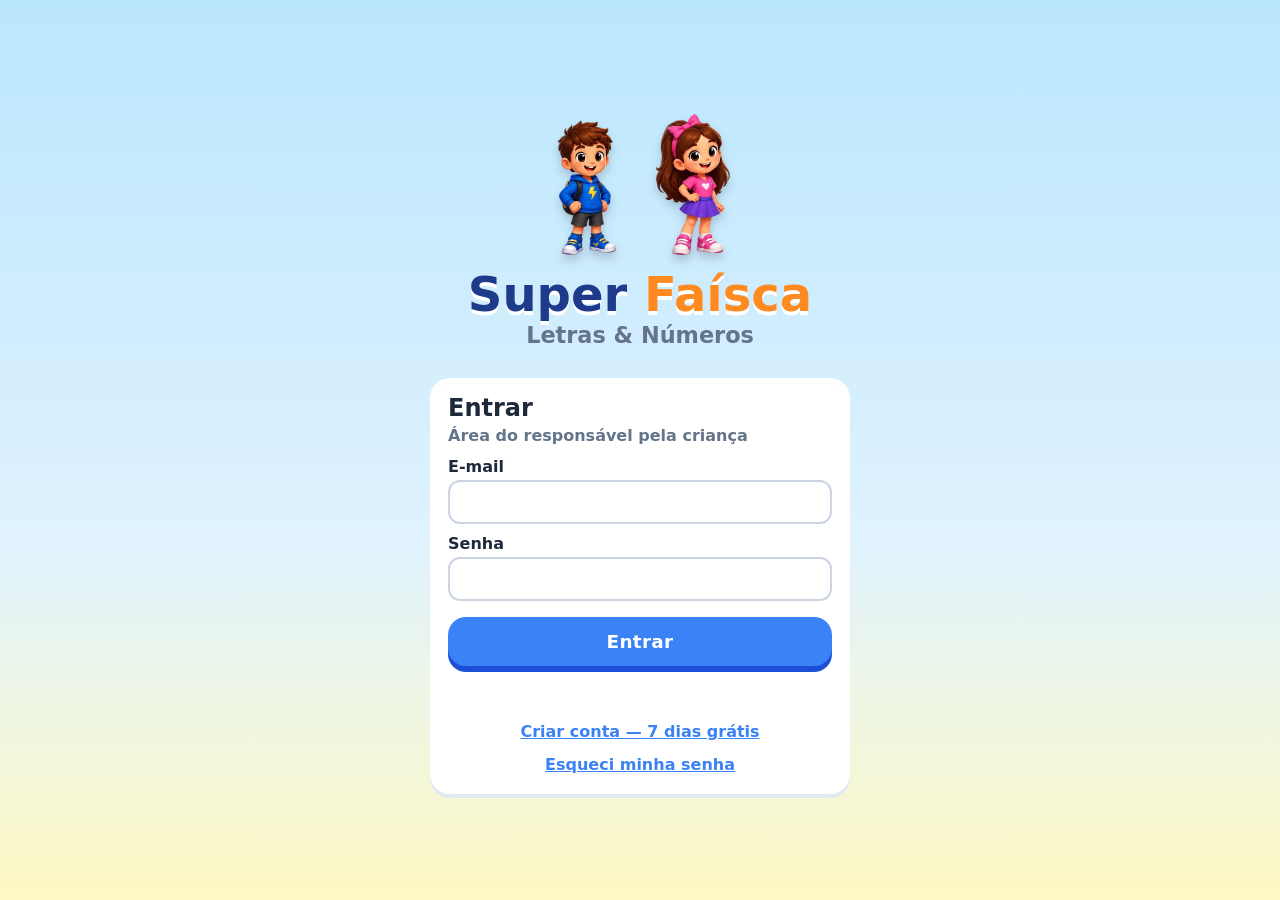
==== commit d02d8569: "Personagens 3D com roupas, poderes e evolucao a cada 10 missoes; v7 Co-Authored-By: Claude Opus 5.5 " ====
--- a/index.html
+++ b/index.html
@@ -17,75 +17,14 @@
 </head>
 <body>
 
-<!-- Personagem 1: o Super Faísca (original). A cor da capa muda com --capa -->
-<template id="tpl-faisca">
-<svg class="heroi" viewBox="0 0 200 230" aria-label="Super Faísca">
-  <g class="ac-brilho"><path d="M22 40 l4 10 10 4 -10 4 -4 10 -4 -10 -10 -4 10 -4z"/><path d="M172 24 l3 8 8 3 -8 3 -3 8 -3 -8 -8 -3 8 -3z"/><path d="M180 150 l3 7 7 3 -7 3 -3 7 -3 -7 -7 -3 7 -3z"/><path d="M14 150 l3 7 7 3 -7 3 -3 7 -3 -7 -7 -3 7 -3z"/></g>
-  <g class="capa-g">
-    <path class="capa" d="M62 92 Q100 82 138 92 L170 205 Q150 214 132 205 Q116 216 100 206 Q84 216 68 205 Q50 214 30 205 Z"/>
-  </g>
-  <g class="braco-esq"><rect x="40" y="100" width="22" height="58" rx="11" class="traje"/><circle cx="51" cy="160" r="12" class="luva"/></g>
-  <g class="braco-dir"><rect x="138" y="100" width="22" height="58" rx="11" class="traje"/><circle cx="149" cy="160" r="12" class="luva"/></g>
-  <rect x="64" y="92" width="72" height="84" rx="26" class="traje"/>
-  <rect x="64" y="148" width="72" height="12" class="cinto"/>
-  <circle cx="100" cy="122" r="18" class="emblema-fundo"/>
-  <path d="M104 106 L90 124 L100 124 L95 139 L111 119 L101 119 Z" class="raio"/>
-  <rect x="70" y="170" width="24" height="40" rx="10" class="traje"/>
-  <rect x="106" y="170" width="24" height="40" rx="10" class="traje"/>
-  <rect x="66" y="198" width="32" height="18" rx="9" class="bota"/>
-  <rect x="102" y="198" width="32" height="18" rx="9" class="bota"/>
-  <circle cx="100" cy="56" r="40" class="pele"/>
-  <path d="M62 50 Q66 14 100 14 Q136 14 139 48 Q128 32 112 34 Q118 24 104 26 Q98 36 84 32 Q72 36 62 50 Z" class="cabelo"/>
-  <path d="M64 52 Q100 40 136 52 L134 66 Q118 72 104 64 L96 64 Q82 72 66 66 Z" class="mascara"/>
-  <ellipse cx="84" cy="57" rx="8" ry="7" fill="#fff"/><ellipse cx="116" cy="57" rx="8" ry="7" fill="#fff"/>
-  <circle cx="85" cy="58" r="4" class="olho"/><circle cx="117" cy="58" r="4" class="olho"/>
-  <circle cx="86.5" cy="56.5" r="1.4" fill="#fff"/><circle cx="118.5" cy="56.5" r="1.4" fill="#fff"/>
-  <path class="boca" d="M88 76 Q100 88 112 76" />
-  <circle cx="74" cy="74" r="5" fill="#ffb4a2" opacity=".7"/><circle cx="126" cy="74" r="5" fill="#ffb4a2" opacity=".7"/>
-  <g class="ac-coroa"><path d="M76 20 L80 2 L90 14 L100 -2 L110 14 L120 2 L124 20 Z" class="coroa"/><circle cx="100" cy="10" r="3" fill="#ef4444"/></g>
-</svg>
-</template>
-
-<!-- Personagem 2: a Fada Lumi (original). A cor do vestido e das asas muda com --capa -->
-<template id="tpl-fada">
-<svg class="heroi fada" viewBox="0 0 200 230" aria-label="Fada Lumi">
-  <g class="ac-brilho"><path d="M18 36 l4 10 10 4 -10 4 -4 10 -4 -10 -10 -4 10 -4z"/><path d="M176 30 l3 8 8 3 -8 3 -3 8 -3 -8 -8 -3 8 -3z"/><path d="M184 160 l3 7 7 3 -7 3 -3 7 -3 -7 -7 -3 7 -3z"/><path d="M12 160 l3 7 7 3 -7 3 -3 7 -3 -7 -7 -3 7 -3z"/></g>
-  <g class="asas">
-    <ellipse cx="52" cy="104" rx="40" ry="26" transform="rotate(-28 52 104)" class="asa"/>
-    <ellipse cx="60" cy="146" rx="28" ry="17" transform="rotate(22 60 146)" class="asa"/>
-    <ellipse cx="148" cy="104" rx="40" ry="26" transform="rotate(28 148 104)" class="asa"/>
-    <ellipse cx="140" cy="146" rx="28" ry="17" transform="rotate(-22 140 146)" class="asa"/>
-  </g>
-  <path d="M60 58 Q56 16 100 14 Q144 16 140 58 L148 116 Q132 112 128 86 L72 86 Q68 112 52 116 Z" class="cabelo"/>
-  <g class="braco-esq"><rect x="48" y="100" width="17" height="52" rx="8.5" class="pele"/><circle cx="56" cy="154" r="9" class="pele"/></g>
-  <g class="braco-dir"><rect x="135" y="100" width="17" height="52" rx="8.5" class="pele"/><circle cx="144" cy="154" r="9" class="pele"/>
-    <line x1="144" y1="156" x2="170" y2="116" class="varinha"/>
-    <path d="M172 100 l4 9 10 1 -7 7 2 10 -9 -5 -9 5 2 -10 -7 -7 10 -1z" class="estrela-varinha"/></g>
-  <rect x="82" y="176" width="13" height="34" rx="6.5" class="pele"/>
-  <rect x="105" y="176" width="13" height="34" rx="6.5" class="pele"/>
-  <ellipse cx="88" cy="210" rx="12" ry="7" class="sapato"/>
-  <ellipse cx="112" cy="210" rx="12" ry="7" class="sapato"/>
-  <path d="M72 94 Q100 86 128 94 L152 184 Q100 198 48 184 Z" class="vestido"/>
-  <path d="M74 120 Q100 128 126 120 L127 128 Q100 136 73 128 Z" class="faixa"/>
-  <circle cx="100" cy="56" r="40" class="pele"/>
-  <path d="M60 52 Q64 20 100 20 Q136 20 140 52 Q126 34 108 38 Q100 30 92 38 Q74 34 60 52 Z" class="cabelo"/>
-  <circle cx="100" cy="16" r="12" class="cabelo"/>
-  <path d="M77 54 q7 -6 14 0" class="cilio"/><path d="M109 54 q7 -6 14 0" class="cilio"/>
-  <ellipse cx="84" cy="60" rx="7" ry="8" fill="#fff"/><ellipse cx="116" cy="60" rx="7" ry="8" fill="#fff"/>
-  <circle cx="85" cy="61" r="4" class="olho"/><circle cx="117" cy="61" r="4" class="olho"/>
-  <circle cx="86.5" cy="59.5" r="1.4" fill="#fff"/><circle cx="118.5" cy="59.5" r="1.4" fill="#fff"/>
-  <path class="boca" d="M89 77 Q100 87 111 77" />
-  <circle cx="72" cy="74" r="6" fill="#ff9fb2" opacity=".75"/><circle cx="128" cy="74" r="6" fill="#ff9fb2" opacity=".75"/>
-  <g class="ac-coroa"><path d="M80 26 L84 8 L92 20 L100 4 L108 20 L116 8 L120 26 Q100 32 80 26 Z" class="coroa"/><circle cx="100" cy="16" r="3" fill="#ec4899"/></g>
-</svg>
-</template>
+<!-- Os personagens são imagens da pasta personagens/ (uma por roupa). Quem monta cada um é desenharHerois() no app.js. -->
 
 <div id="app">
 
   <!-- LOGIN (só aparece quando o login está configurado em config.js) -->
   <section id="tela-login" class="tela">
     <div class="login-box">
-      <div class="login-herois"><div class="heroi-slot medio" data-personagem="faisca" style="--capa:#ff8a1f"></div><div class="heroi-slot medio" data-personagem="fada" style="--capa:#ec4899"></div></div>
+      <div class="login-herois"><div class="heroi-slot medio" data-personagem="faisca"></div><div class="heroi-slot medio" data-personagem="fada"></div></div>
       <h1 class="titulo-app">Super <span>Faísca</span></h1>
       <p class="subtitulo">Letras &amp; Números</p>
       <div class="cartao login-cartao">
@@ -130,13 +69,15 @@
       <h1>Quem vai jogar?</h1>
       <p class="subtitulo">Escolha o seu personagem</p>
       <div class="escolha-cartoes">
-        <button class="escolha" data-personagem="faisca" style="--capa:#ff8a1f">
+        <button class="escolha" data-personagem="faisca" style="--capa:#2563eb">
           <div class="heroi-slot grande" data-personagem="faisca"></div>
           <b>Menino</b><span>Super Faísca</span>
+          <div class="escolha-nivel" data-trilha="faisca"></div>
         </button>
-        <button class="escolha" data-personagem="fada" style="--capa:#ec4899">
+        <button class="escolha" data-personagem="fada" style="--capa:#db2777">
           <div class="heroi-slot grande" data-personagem="fada"></div>
           <b>Menina</b><span>Fada Lumi</span>
+          <div class="escolha-nivel" data-trilha="fada"></div>
         </button>
       </div>
     </div>
@@ -198,6 +139,7 @@
       <div id="fim-estrelas" class="estrelas"></div>
       <div class="fim-xp">⚡ +<b id="fim-xp">0</b></div>
       <div id="fim-premios" class="premios"></div>
+      <div id="fim-nivel"></div>
       <button id="btn-fim" class="btn btn-grande btn-verde">Continuar ▶</button>
     </div>
     <canvas id="confete"></canvas>
@@ -224,10 +166,11 @@
     <header class="licao-topo"><button class="btn-x" data-voltar>✕</button><h2 id="colecao-titulo">Meu personagem</h2><span></span></header>
     <div class="colecao">
       <div class="heroi-slot grande"></div>
-      <h3 id="colecao-sub">Escolha a cor</h3>
-      <div id="lista-capas" class="capas"></div>
-      <h3>Evoluções</h3>
-      <div id="lista-niveis" class="niveis"></div>
+      <div id="colecao-nivel"></div>
+      <h3 id="colecao-sub">Escolha a roupa</h3>
+      <div id="lista-roupas" class="roupas"></div>
+      <h3>Poderes e evoluções</h3>
+      <div id="lista-evolucao" class="evolucao"></div>
       <h3>Medalhas</h3>
       <div id="lista-medalhas" class="medalhas"></div>
     </div>
@@ -271,6 +214,8 @@
         <label>Nome do personagem <input id="cfg-heroi" maxlength="20"></label>
         <label>Minutos de tela por dia <input id="cfg-minutos" type="number" min="5" max="60"></label>
         <label>Missões por dia (meta) <input id="cfg-meta" type="number" min="1" max="6"></label>
+        <label>Voz <select id="cfg-voz-nome"></select>
+          <small class="dica-voz">✨ = voz mais natural. Ao escolher, ela fala um exemplo.</small></label>
         <label>Velocidade da voz <input id="cfg-voz" type="range" min="0.6" max="1.1" step="0.05"></label>
         <label class="aceite"><input type="checkbox" id="cfg-som"> Som ligado (os textos aparecem sempre na tela)</label>
         <label class="aceite"><input type="checkbox" id="cfg-tudo"> Liberar todas as lições (para crianças que já sabem ler ou contar)</label>
--- a/style.css
+++ b/style.css
@@ -41,37 +41,96 @@
 .btn-vermelho { background: var(--vermelho); --sombra: var(--vermelho-esc); }
 .btn-cinza { background: var(--cinza); color: var(--tinta); --sombra: var(--cinza-esc); }
 
-/* ---------- herói ---------- */
-.heroi { width: 100%; height: 100%; overflow: visible; }
-.heroi .capa { fill: var(--capa); }
-.heroi .mascara { fill: var(--capa); filter: brightness(.85); }
-.heroi .traje { fill: #1e3a8a; }
-.heroi .luva, .heroi .bota { fill: var(--capa); }
-.heroi .cinto { fill: #fde047; }
-.heroi .emblema-fundo { fill: #fde047; }
-.heroi .raio { fill: #1e3a8a; }
-.heroi .pele { fill: #f5c69b; }
-.heroi .cabelo { fill: #6b3f1f; }
-.heroi .olho { fill: #1e293b; }
-.heroi .boca { fill: none; stroke: #7c2d12; stroke-width: 4; stroke-linecap: round; }
-.heroi .braco-esq, .heroi .braco-dir { transition: transform .3s; }
-.heroi .braco-esq { transform-origin: 51px 104px; }
-.heroi .braco-dir { transform-origin: 149px 104px; }
-.heroi-slot { width: 64px; height: 74px; }
-.heroi-slot.grande { width: 170px; height: 196px; margin: 0 auto; }
+/* ---------- herói: imagem da roupa + camadas de efeito ---------- */
+.heroi { position: relative; width: 100%; height: 100%; transform-origin: 50% 100%; }
+.heroi img { position: relative; z-index: 1; display: block; width: 100%; height: 100%; object-fit: contain; object-position: 50% 100%;
+  filter: drop-shadow(0 6px 4px rgba(15,23,42,.18)); -webkit-user-drag: none; pointer-events: none; }
+.heroi .ef-fundo, .heroi .ef-frente { position: absolute; inset: 0; pointer-events: none; }
+.heroi .ef-frente { z-index: 2; }
+.heroi-slot { width: 64px; height: 74px; position: relative; --raio-orbita: 40px; }
+.heroi-slot.grande { width: 180px; height: 250px; margin: 0 auto; --raio-orbita: 92px; }
+.heroi-slot.medio { width: 100px; height: 150px; --raio-orbita: 56px; }
 .heroi-slot.pequeno { width: 46px; height: 54px; }
+/* espaços pequenos (topo do mapa e balão da lição) mostram só o rosto, num círculo */
+.heroi-slot.pequeno, .heroi-mini .heroi-slot, .licao-fala .heroi-slot { overflow: hidden; border-radius: 50%; }
+.heroi-slot.pequeno .heroi img, .heroi-mini .heroi img, .licao-fala .heroi img {
+  position: absolute; width: 200%; height: auto; max-width: none; left: -50%; top: -34%; filter: none; object-fit: fill; }
+.heroi-slot.pequeno .ef-fundo, .heroi-slot.pequeno .ef-frente, .heroi-mini .ef-fundo, .heroi-mini .ef-frente,
+.licao-fala .ef-fundo, .licao-fala .ef-frente { display: none; }
+/* reações */
 .pulando .heroi { animation: pular 1.6s ease-in-out infinite; }
 @keyframes pular { 0%,100% { transform: translateY(0); } 50% { transform: translateY(-14px); } }
-.comemorando .braco-esq { transform: rotate(150deg); }
-.comemorando .braco-dir { transform: rotate(-150deg); }
 .comemorando .heroi { animation: pular .7s ease-in-out infinite; }
-.feliz .braco-dir { transform: rotate(-150deg); }
 .feliz .heroi { animation: pulinho .5s ease 2; }
 @keyframes pulinho { 50% { transform: translateY(-10px) rotate(-4deg); } }
 .pensando .heroi { animation: inclinar .6s ease; }
 @keyframes inclinar { 50% { transform: rotate(8deg); } }
-.dormindo .heroi { transform: rotate(-8deg); opacity: .9; }
-.dormindo .boca { d: path("M92 80 Q100 82 108 80"); }
+.dormindo .heroi { transform: rotate(-6deg); opacity: .9; filter: saturate(.75); }
+
+/* ---------- efeitos permanentes (ganhos a cada 10 missões) ---------- */
+.ef-aura .ef-fundo::before, .ef-dourado .ef-fundo::after, .ef-aurora .ef-fundo::after {
+  content: ""; position: absolute; left: 50%; top: 52%; width: 125%; height: 95%; border-radius: 50%; transform: translate(-50%, -50%); }
+.ef-aura .ef-fundo::before { background: radial-gradient(closest-side, rgba(255,255,255,.95), rgba(125,211,252,.9) 45%, rgba(37,99,235,.4) 78%, transparent);
+  animation: pulsar 2.2s ease-in-out infinite; }
+.ef-dourado .ef-fundo::after { background: radial-gradient(closest-side, rgba(255,255,255,.9), rgba(253,224,71,.85) 45%, rgba(234,179,8,.35) 78%, transparent);
+  animation: pulsar 2.8s ease-in-out infinite; }
+.ef-aurora .ef-fundo::after { background: conic-gradient(#f9a8d4, #c4b5fd, #67e8f9, #86efac, #fde68a, #f9a8d4); filter: blur(16px); opacity: .55;
+  animation: girar-centro 7s linear infinite; }
+@keyframes pulsar { 0%,100% { transform: translate(-50%, -50%) scale(.9); opacity: .7; } 50% { transform: translate(-50%, -50%) scale(1.06); opacity: 1; } }
+@keyframes girar-centro { from { transform: translate(-50%, -50%) rotate(0); } to { transform: translate(-50%, -50%) rotate(360deg); } }
+.ef-dourado img { filter: drop-shadow(0 0 6px rgba(250,204,21,.85)) drop-shadow(0 6px 4px rgba(15,23,42,.18)); }
+/* asas da fada */
+.asas-svg { position: absolute; left: 50%; top: 20%; width: 155%; transform: translateX(-50%); overflow: visible; }
+.asas-svg path { fill: rgba(232,121,249,.38); stroke: #fff; stroke-width: 2.5; }
+.asas-svg .asa-e { transform-origin: 98px 62px; animation: asa-bater 1.6s ease-in-out infinite; }
+.asas-svg .asa-d { transform-origin: 102px 62px; animation: asa-bater 1.6s ease-in-out infinite; }
+@keyframes asa-bater { 50% { transform: scaleX(.86); } }
+/* órbita de faíscas ou corações */
+.orbita { position: absolute; left: 50%; top: 50%; width: 0; height: 0; animation: girar 5s linear infinite; }
+.orbita span { position: absolute; left: 0; top: 0; transform: rotate(calc(var(--i) * 120deg)) translateX(var(--raio-orbita)); }
+.orbita span i { display: block; font-style: normal; font-size: 1.5rem; margin: -.75em 0 0 -.5em; animation: girar 5s linear infinite reverse; }
+@keyframes girar { to { transform: rotate(360deg); } }
+/* estrelinhas piscando */
+.brilho { position: absolute; width: 18px; height: 18px; background: #fde047;
+  clip-path: polygon(50% 0, 61% 39%, 100% 50%, 61% 61%, 50% 100%, 39% 61%, 0 50%, 39% 39%); animation: piscar 1.6s ease-in-out infinite; }
+.ef-aurora .brilho { background: #f0abfc; }
+.brilho.b1 { left: 2%; top: 14%; } .brilho.b2 { right: 0; top: 4%; animation-delay: .4s; }
+.brilho.b3 { right: 4%; top: 56%; animation-delay: .8s; } .brilho.b4 { left: 0; top: 64%; animation-delay: 1.2s; }
+@keyframes piscar { 50% { opacity: .2; transform: scale(.5); } }
+
+/* ---------- poderes (efeitos rápidos por cima da tela) ---------- */
+.fx { position: fixed; z-index: 40; width: 0; height: 0; pointer-events: none; }
+.fx * { pointer-events: none; }
+.fx-rastro i { position: absolute; left: 0; top: -4px; width: 240px; height: 8px; border-radius: 4px; transform-origin: left;
+  background: linear-gradient(90deg, #38bdf8, #a5f3fc 60%, transparent); animation: rastro 1s ease-out forwards; }
+.fx-rastro span { position: absolute; left: 0; top: -16px; font-size: 1.5rem; animation: voar-direita 1s ease-out forwards; }
+.fx-rastro span:nth-of-type(2) { top: -34px; animation-delay: .12s; } .fx-rastro span:nth-of-type(3) { top: 4px; animation-delay: .24s; }
+@keyframes rastro { from { transform: scaleX(0); opacity: 1; } 70% { opacity: 1; } to { transform: scaleX(1); opacity: 0; } }
+@keyframes voar-direita { from { transform: translateX(0) scale(.5); opacity: 1; } to { transform: translateX(220px) scale(1.2); opacity: 0; } }
+.fx.fx-petalas { left: 0 !important; top: 0 !important; }
+.fx-petalas span { position: fixed; top: -40px; font-size: 1.8rem; animation: cair 1.7s ease-in forwards; }
+@keyframes cair { to { transform: translateY(105vh) rotate(280deg); opacity: .3; } }
+.fx-escudo svg { position: absolute; width: 130px; height: 130px; left: -65px; top: -65px; animation: surgir 1.6s ease forwards; }
+.fx-escudo polygon { fill: rgba(59,130,246,.22); stroke: #fbbf24; stroke-width: 5; stroke-linejoin: round; }
+.fx-bolha div { position: absolute; width: 130px; height: 130px; left: -65px; top: -65px; border-radius: 50%; border: 2px solid rgba(255,255,255,.9);
+  background: radial-gradient(circle at 35% 30%, rgba(255,255,255,.95), rgba(196,181,253,.35) 45%, rgba(244,114,182,.25)); animation: surgir 1.8s ease forwards; }
+.fx-bolha span { position: absolute; font-size: 1.4rem; margin: -.7em 0 0 -.7em; animation: subir 1.8s ease-out forwards; }
+.fx-bolha span:nth-of-type(1) { left: -58px; top: -30px; } .fx-bolha span:nth-of-type(2) { left: 52px; top: -40px; animation-delay: .15s; }
+.fx-bolha span:nth-of-type(3) { left: 0; top: -78px; animation-delay: .3s; }
+@keyframes surgir { from { transform: scale(.2); opacity: 0; } 25% { transform: scale(1.1); opacity: 1; } 70% { transform: scale(1); opacity: 1; } to { transform: scale(1.3); opacity: 0; } }
+@keyframes subir { from { transform: translateY(10px) scale(.5); opacity: 0; } 30% { opacity: 1; } to { transform: translateY(-40px) scale(1.1); opacity: 0; } }
+.fx-pistas span { position: absolute; font-size: 1.5rem; margin: -.75em 0 0 -.5em; animation: pista 1.2s ease-out forwards; }
+@keyframes pista { from { transform: rotate(var(--a)) translateX(10px) scale(.4); opacity: 0; } 30% { opacity: 1; }
+  to { transform: rotate(var(--a)) translateX(120px) scale(1.1); opacity: 0; } }
+.pulo-relampago { animation: pulo-relampago 1.2s ease-out; }
+@keyframes pulo-relampago { 30% { transform: translateY(-36px) scale(1.05); } 60% { transform: translateY(0); } 75% { transform: translateY(-10px); } }
+#tela-fim .fim-box { padding-top: 46px; } /* espaço para o pulo e as faíscas não cortarem no topo */
+.fx-pulo svg { position: absolute; width: 240px; height: 120px; left: -120px; top: -150px; overflow: visible; }
+.fx-pulo path { fill: none; stroke: #38bdf8; stroke-width: 7; stroke-linecap: round; stroke-dasharray: 320; stroke-dashoffset: 320; animation: desenhar 1.4s ease-out forwards; }
+@keyframes desenhar { 50% { stroke-dashoffset: 0; opacity: 1; } to { stroke-dashoffset: 0; opacity: 0; } }
+.fx-pulo span { position: absolute; font-size: 1.8rem; margin: -.75em 0 0 -.5em; opacity: 0; animation: subir 1s ease-out .35s forwards; }
+.fx-pulo span:nth-of-type(1) { left: -100px; top: -60px; } .fx-pulo span:nth-of-type(2) { left: 0; top: -150px; } .fx-pulo span:nth-of-type(3) { left: 100px; top: -60px; }
+@media (prefers-reduced-motion: reduce) { .orbita, .orbita span i, .asas-svg g, .brilho, .ef-fundo::before, .ef-fundo::after { animation: none !important; } }
 
 /* ---------- início ---------- */
 .inicio-box { margin: auto; text-align: center; padding: 20px; }
@@ -85,7 +144,7 @@
 .heroi-mini { width: 78px; height: 78px; flex: none; border-radius: 50%; border: 4px solid var(--capa); padding: 0; cursor: pointer;
   background: radial-gradient(circle at 50% 35%, #ffffff, #bae6fd); box-shadow: 0 4px 0 rgba(0,0,0,.12); overflow: hidden;
   display: flex; align-items: flex-start; justify-content: center; }
-.heroi-mini .heroi-slot { width: 74px; height: 86px; margin-top: 4px; }
+.heroi-mini .heroi-slot { width: 100%; height: 100%; }
 .heroi-mini:active { transform: translateY(3px); box-shadow: 0 1px 0 rgba(0,0,0,.12); }
 .stat { font-size: 1.3rem; font-weight: 800; background: #fff; padding: 6px 12px; border-radius: 14px; box-shadow: 0 2px 0 #e2e8f0; }
 .meta { display: flex; gap: 4px; margin-left: auto; }
@@ -255,11 +314,6 @@
 /* coleção */
 .colecao { padding: 0 16px 40px; text-align: center; }
 .colecao h3 { margin: 30px 0 12px; }
-.capas { display: flex; flex-wrap: wrap; gap: 12px; justify-content: center; }
-.capa-op { width: 74px; height: 74px; border-radius: 50%; border: 5px solid #fff; box-shadow: 0 4px 0 #cbd5e1; cursor: pointer; position: relative; font-size: 1.6rem; }
-.capa-op.sel { border-color: #1e3a8a; }
-.capa-op.bloq { filter: grayscale(1); opacity: .45; cursor: default; }
-.capa-op small { position: absolute; bottom: -22px; left: 50%; transform: translateX(-50%); font-size: .75rem; font-weight: 800; white-space: nowrap; color: var(--suave); }
 .medalhas { display: grid; grid-template-columns: repeat(auto-fill, minmax(110px, 1fr)); gap: 12px; margin-top: 10px; }
 .medalha { background: #fff; border-radius: 18px; padding: 12px 6px; box-shadow: 0 4px 0 #e2e8f0; font-weight: 800; font-size: .9rem; }
 .medalha b { display: block; font-size: 2.4rem; }
@@ -301,34 +355,10 @@
 }
 
 /* =================================================================== v3 */
-/* ---------- Fada Lumi ---------- */
-.heroi.fada .asa { fill: var(--capa); opacity: .35; stroke: #fff; stroke-width: 3; }
-.heroi.fada .vestido { fill: var(--capa); }
-.heroi.fada .faixa { fill: #fde047; }
-.heroi.fada .sapato { fill: var(--capa); filter: brightness(.8); }
-.heroi.fada .cabelo { fill: #5b3417; }
-.heroi.fada .varinha { stroke: #a16207; stroke-width: 4; stroke-linecap: round; }
-.heroi.fada .estrela-varinha { fill: #fde047; stroke: #f59e0b; stroke-width: 2; }
-.heroi.fada .cilio { fill: none; stroke: #1e293b; stroke-width: 2.5; stroke-linecap: round; }
-.heroi.fada .braco-esq { transform-origin: 56px 104px; }
-.heroi.fada .braco-dir { transform-origin: 143px 104px; }
-.heroi.fada .asas { transform-origin: 100px 120px; animation: bater 1.8s ease-in-out infinite; }
-@keyframes bater { 50% { transform: scaleX(.92); } }
-/* evoluções: brilho (nível 2) e coroa (nível 3) */
-.heroi .ac-brilho, .heroi .ac-coroa { display: none; }
-html[data-nivel="2"] .heroi .ac-brilho, html[data-nivel="3"] .heroi .ac-brilho { display: inline; }
-html[data-nivel="3"] .heroi .ac-coroa { display: inline; }
-.heroi .ac-brilho path { fill: #fde047; animation: piscar 1.6s ease-in-out infinite; transform-box: fill-box; transform-origin: center; }
-.heroi .ac-brilho path:nth-child(2) { animation-delay: .4s; } .heroi .ac-brilho path:nth-child(3) { animation-delay: .8s; }
-@keyframes piscar { 50% { opacity: .2; transform: scale(.6); } }
-.heroi .coroa { fill: #facc15; stroke: #ca8a04; stroke-width: 2; }
-[data-personagem] .heroi-slot[data-personagem] .heroi .ac-brilho, .escolha .heroi .ac-brilho, .escolha .heroi .ac-coroa,
-.login-herois .heroi .ac-brilho, .login-herois .heroi .ac-coroa { display: none; }
-.heroi-slot.medio { width: 110px; height: 126px; }
 
 /* ---------- balão de fala (legenda da lição) ---------- */
 .licao-fala { display: flex; align-items: center; gap: 10px; padding: 0 14px 6px; }
-.licao-fala .heroi-slot { flex: none; width: 58px; height: 68px; }
+.licao-fala .heroi-slot { flex: none; width: 60px; height: 60px; background: radial-gradient(circle at 50% 35%, #fff, #bae6fd); border: 3px solid var(--capa); }
 .balao-fala { flex: 1; position: relative; background: #fff; border: 3px solid #bfdbfe; border-radius: 20px; padding: 10px 16px; min-height: 56px;
   display: flex; align-items: center; box-shadow: 0 4px 0 #dbeafe; }
 .balao-fala::before { content: ""; position: absolute; left: -13px; top: 50%; transform: translateY(-50%); border: 10px solid transparent; border-right-color: #bfdbfe; border-left: 0; }
@@ -367,7 +397,10 @@
 .link { background: none; border: 0; color: var(--azul); font: inherit; font-weight: 800; cursor: pointer; text-decoration: underline; padding: 4px; }
 .pagamento { margin: 12px 0; display: flex; flex-direction: column; gap: 8px; align-items: center; }
 .pagamento p { margin: 0; } .pagamento .preco { font-size: 1.5rem; font-weight: 900; color: var(--verde-esc); }
-.pagamento .pix { background: #f1f5f9; padding: 2px 8px; border-radius: 8px; user-select: all; }
+.pagamento .pix { background: #f1f5f9; padding: 2px 8px; border-radius: 8px; user-select: all; overflow-wrap: anywhere; }
+.pagamento .pix-codigo { width: 100%; max-width: 420px; box-sizing: border-box; background: #f1f5f9; padding: 8px 10px; border-radius: 10px;
+  font-family: ui-monospace, Consolas, monospace; font-size: .75rem; line-height: 1.35; color: var(--suave); text-align: left;
+  word-break: break-all; user-select: all; }
 .pagamento a.btn { text-decoration: none; }
 .inicio-conta { color: var(--suave); font-weight: 700; margin-top: 14px; }
 
@@ -470,16 +503,47 @@
 .dias { display: flex; gap: 6px; flex-wrap: wrap; justify-content: center; }
 .dias span { background: #fff; border-radius: 10px; padding: 6px 10px; font-weight: 800; box-shadow: 0 3px 0 #e2e8f0; }
 .dias span.destaque { background: var(--laranja); color: #fff; }
-.niveis { display: flex; gap: 12px; justify-content: center; flex-wrap: wrap; }
-.niveis .medalha { min-width: 130px; } .niveis small { display: block; color: var(--suave); }
 select { font: inherit; font-size: 1.05rem; padding: 10px 12px; border-radius: 12px; border: 2px solid #cbd5e1; max-width: 320px; background: #fff; }
 
 @media (max-width: 520px) {
   .balao-fala p { font-size: 1.05rem; }
-  .licao-fala .heroi-slot { width: 44px; height: 52px; }
+  .licao-fala .heroi-slot { width: 48px; height: 48px; }
   .licao-fala .btn-som { width: 50px; height: 50px; font-size: 1.4rem; }
   .op.txt { font-size: 1.1rem; min-width: 100px; }
   .mc-texto.letra { font-size: 5rem; } .mc-texto.palavra { font-size: 2rem; } .mc-texto.frase { font-size: 1.4rem; }
   .conta-box, .armada { font-size: 2.3rem; }
   .escolha-box h1 { font-size: 2rem; }
 }
+
+.dica-voz { color: var(--suave); font-weight: 600; }
+
+/* =================================================================== v7: roupas, nível e evolução */
+.barra-nivel { width: min(100%, 360px); margin: 8px auto 0; text-align: left; }
+.bn-topo { display: flex; justify-content: space-between; align-items: baseline; gap: 8px; font-weight: 800; }
+.bn-topo b { font-size: 1.15rem; color: var(--capa); }
+.bn-topo span { color: var(--suave); font-size: .9rem; }
+.bn-trilho { height: 14px; background: #e2e8f0; border-radius: 7px; overflow: hidden; margin: 4px 0; }
+.bn-cheio { height: 100%; background: var(--capa); border-radius: 7px; transition: width .6s; }
+.barra-nivel small { display: block; color: var(--suave); font-weight: 700; font-size: .9rem; }
+.bn-etapas { display: flex; justify-content: space-between; font-size: 1.2rem; }
+.bn-etapas span { filter: grayscale(1); opacity: .45; } .bn-etapas span.ok { filter: none; opacity: 1; }
+.escolha .barra-nivel { width: 100%; min-width: 150px; }
+#fim-nivel .barra-nivel, #colecao-nivel .barra-nivel { background: #fff; padding: 10px 14px; border-radius: 16px; box-shadow: 0 4px 0 #e2e8f0; }
+#fim-nivel .barra-nivel { margin: 0 auto 22px; }
+.premio-roupa, .premio-poder, .premio-efeito { border: 3px solid var(--capa); }
+.roupas { display: flex; flex-wrap: wrap; gap: 12px; justify-content: center; }
+.roupa-op { width: 96px; height: 136px; border-radius: 18px; border: 4px solid #fff; background: radial-gradient(circle at 50% 30%, #fff, #e0f2fe);
+  box-shadow: 0 4px 0 #cbd5e1; cursor: pointer; position: relative; padding: 4px 4px 24px; font-family: inherit; }
+.roupa-op img { display: block; width: 100%; height: 100%; object-fit: contain; pointer-events: none; }
+.roupa-op.sel { border-color: var(--capa); box-shadow: 0 4px 0 var(--capa); }
+.roupa-op.bloq img { filter: grayscale(1) brightness(1.15); opacity: .45; }
+.roupa-op small { position: absolute; left: 3px; right: 3px; bottom: 4px; font-size: .72rem; font-weight: 800; color: var(--suave); line-height: 1.1; }
+.roupa-breve { display: flex; align-items: center; justify-content: center; height: 100%; font-size: 2.6rem; filter: grayscale(1); opacity: .5; }
+.evolucao { display: grid; grid-template-columns: repeat(auto-fill, minmax(230px, 1fr)); gap: 10px; text-align: left; }
+.evo { display: flex; gap: 10px; align-items: center; background: #fff; border-radius: 16px; padding: 10px 12px; box-shadow: 0 4px 0 #e2e8f0; }
+.evo b { font-size: 2rem; flex: none; } .evo strong { display: block; } .evo small { color: var(--suave); font-weight: 700; }
+.evo.nao { opacity: .55; }
+@media (min-width: 700px) {
+  .escolha .heroi-slot.grande { width: 220px; height: 300px; }
+  .colecao > .heroi-slot.grande, .fim-box > .heroi-slot.grande, .inicio-box > .heroi-slot.grande { width: 210px; height: 290px; --raio-orbita: 106px; }
+}
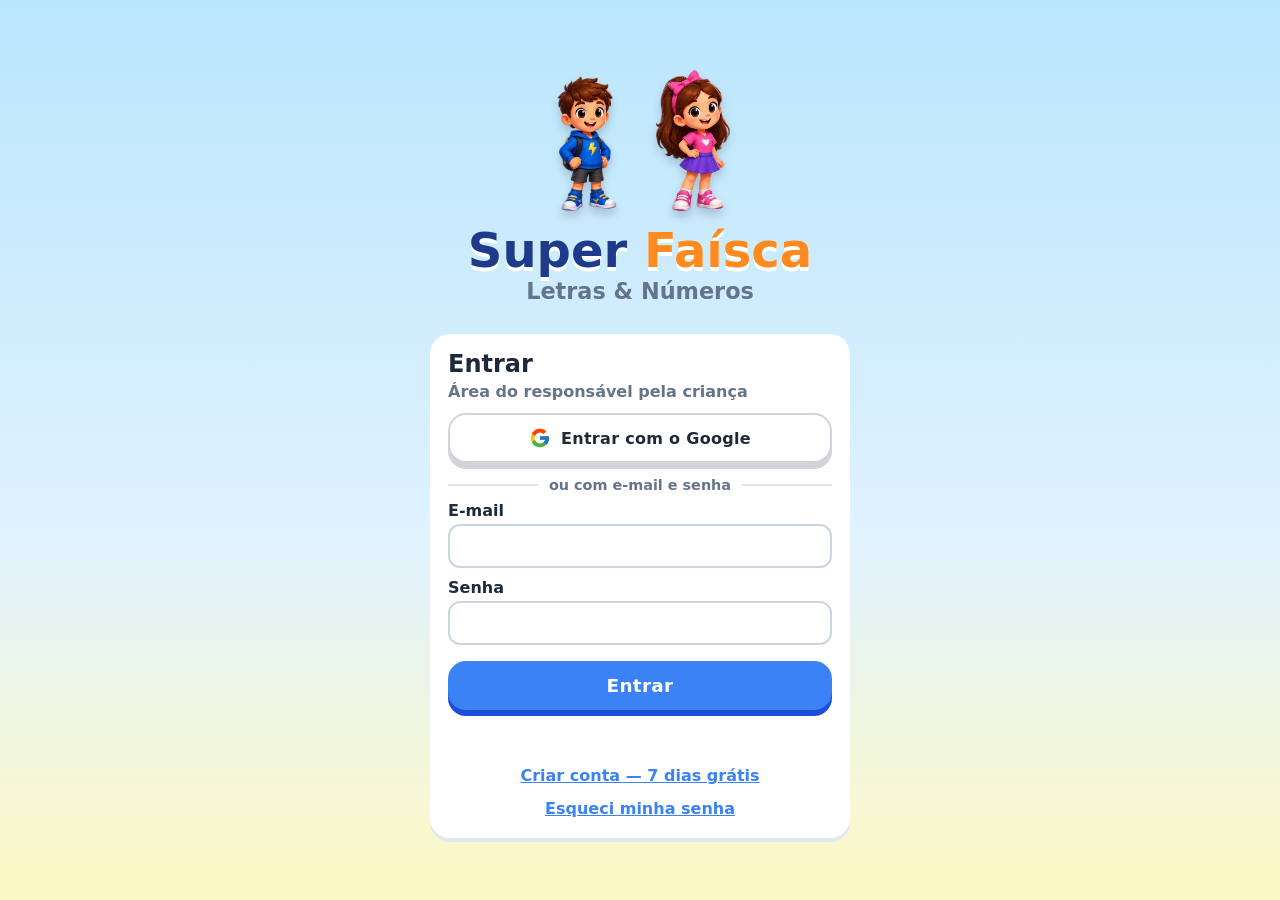
==== commit 2944ec95: "Area dos pais nova: abas Progresso, Ajustes e Conta (v14) - Entrada com teclado de numeros proprio (" ====
--- a/index.html
+++ b/index.html
@@ -30,16 +30,22 @@
       <div class="cartao login-cartao">
         <h2 id="login-titulo">Entrar</h2>
         <p class="login-sub" id="login-sub">Área do responsável pela criança</p>
+        <div id="area-google" class="escondido">
+          <button id="btn-google" class="btn btn-google btn-largo" type="button"><svg viewBox="0 0 48 48" width="22" height="22" aria-hidden="true"><path fill="#FFC107" d="M43.6 20.5H42V20H24v8h11.3C33.7 32.7 29.2 36 24 36c-6.6 0-12-5.4-12-12s5.4-12 12-12c3.1 0 5.8 1.2 7.9 3.1l5.7-5.7C34 6.1 29.3 4 24 4 12.9 4 4 12.9 4 24s8.9 20 20 20 20-8.9 20-20c0-1.3-.1-2.4-.4-3.5z"/><path fill="#FF3D00" d="M6.3 14.7l6.6 4.8C14.7 15.1 19 12 24 12c3.1 0 5.8 1.2 7.9 3.1l5.7-5.7C34 6.1 29.3 4 24 4 16.3 4 9.7 8.3 6.3 14.7z"/><path fill="#4CAF50" d="M24 44c5.2 0 9.9-2 13.4-5.2l-6.2-5.2C29.2 35.1 26.7 36 24 36c-5.2 0-9.6-3.3-11.3-8l-6.5 5C9.5 39.6 16.2 44 24 44z"/><path fill="#1976D2" d="M43.6 20.5H42V20H24v8h11.3c-.8 2.2-2.2 4.2-4.1 5.6l6.2 5.2C37 39.2 44 34 44 24c0-1.3-.1-2.4-.4-3.5z"/></svg> <span id="txt-google">Entrar com o Google</span></button>
+          <p class="login-ou"><span>ou com e-mail e senha</span></p>
+        </div>
         <label id="lbl-nome" class="escondido">Seu nome <input id="login-nome" autocomplete="name" maxlength="60"></label>
+        <label id="lbl-celular" class="escondido">Celular com DDD (WhatsApp) <input id="login-celular" type="tel" autocomplete="tel-national" inputmode="tel" maxlength="16" placeholder="(11) 91234-5678"></label>
         <label>E-mail <input id="login-email" type="email" autocomplete="email" inputmode="email"></label>
         <label id="lbl-senha">Senha <input id="login-senha" type="password" autocomplete="current-password" minlength="6"></label>
-        <label id="lbl-aceite" class="aceite escondido"><input type="checkbox" id="login-aceite"> Sou maior de 18 anos, responsável pela criança, e li a <a href="privacidade.html" target="_blank">política de privacidade</a>.</label>
+        <label id="lbl-aceite" class="aceite escondido"><input type="checkbox" id="login-aceite"> <span>Sou maior de 18 anos, responsável pela criança, e li a <a href="privacidade.html" target="_blank">política de privacidade</a>.</span></label>
         <button id="btn-login" class="btn btn-azul btn-largo">Entrar</button>
         <p id="login-msg" class="login-msg"></p>
         <div class="login-links">
           <button id="lnk-criar" class="link">Criar conta — 7 dias grátis</button>
           <button id="lnk-esqueci" class="link">Esqueci minha senha</button>
           <button id="lnk-entrar" class="link escondido">Já tenho conta: entrar</button>
+          <button id="lnk-outra" class="link escondido">Usar outra conta</button>
         </div>
       </div>
     </div>
@@ -176,78 +182,156 @@
     </div>
   </section>
 
-  <!-- ÁREA DOS PAIS -->
-  <section id="tela-pais" class="tela">
-    <header class="licao-topo"><button class="btn-x" data-voltar>✕</button><h2>Área dos pais</h2><span></span></header>
-    <div id="pais-portao" class="pais-portao">
-      <p>Para entrar, resolva:</p>
-      <p class="conta-pais" id="conta-pais"></p>
-      <input id="resp-pais" type="number" inputmode="numeric" placeholder="resposta">
-      <input id="senha-pais" type="password" placeholder="senha (se houver)" class="escondido">
-      <button id="btn-entrar-pais" class="btn btn-azul">Entrar</button>
+  <!-- ÁREA DOS PAIS: entrada (conta para adultos) e 3 abas: Progresso, Ajustes e Conta. Os ajustes salvam sozinhos. -->
+  <section id="tela-pais" class="tela tela-pais">
+    <header class="pp-topo">
+      <div class="pp-barra"><button class="pp-x" data-voltar aria-label="Fechar">✕</button><span>Área dos pais</span><span class="pp-esp"></span></div>
+      <div id="pp-perfil" class="escondido">
+        <div class="pp-perfil">
+          <div class="pp-rosto" id="pp-rosto"><img alt=""></div>
+          <div><h2 id="pp-nome"></h2><p id="pp-sub"></p></div>
+        </div>
+        <div class="pp-prox"><span id="pp-prox-txt"></span><div class="pp-barrinha"><i id="pp-prox-barra"></i></div></div>
+      </div>
+    </header>
+
+    <div id="pais-portao" class="pp-portao">
+      <div class="pp-cadeado">🔒</div>
+      <h2>Só para adultos</h2>
+      <p>Resolva a conta para entrar</p>
+      <p class="pp-conta" id="conta-pais"></p>
+      <div class="pp-visor" id="pp-visor"><span></span><span></span></div>
+      <input id="senha-pais" type="password" placeholder="Senha da área dos pais" class="pp-senha escondido" autocomplete="off">
+      <div class="pp-teclado" id="pp-teclado">
+        <button>1</button><button>2</button><button>3</button><button>4</button><button>5</button><button>6</button>
+        <button>7</button><button>8</button><button>9</button><button class="pp-fx" data-tecla="apagar" aria-label="Apagar">⌫</button><button>0</button><button class="pp-fx pp-ok" data-tecla="ok" aria-label="Entrar">✓</button>
+      </div>
       <p id="pais-erro" class="erro"></p>
     </div>
-    <div id="pais-conteudo" class="pais-conteudo escondido">
-      <div class="cartao escondido" id="cartao-conta">
-        <h3>Conta</h3>
-        <p id="pais-conta"></p>
-        <div class="linha-btns"><button id="btn-sair-conta" class="btn btn-cinza">Sair da conta</button></div>
-      </div>
-      <div class="cartao">
-        <h3>Resumo</h3>
-        <div id="pais-resumo" class="pais-resumo"></div>
-        <div id="pais-semana" class="semana"></div>
-      </div>
-      <div class="cartao">
-        <h3>Habilidades <small>(acerto na 1ª tentativa)</small></h3>
-        <div id="pais-habilidades"></div>
-      </div>
-      <div class="cartao">
-        <h3>Configurações</h3>
-        <label>Nome da criança <input id="cfg-nome" maxlength="20"></label>
-        <label>Personagem
-          <select id="cfg-personagem">
-            <option value="faisca">Menino — Super Faísca</option>
-            <option value="fada">Menina — Fada Lumi</option>
-          </select>
-        </label>
-        <label>Nome do personagem <input id="cfg-heroi" maxlength="20"></label>
-        <label>Minutos de tela por dia <input id="cfg-minutos" type="number" min="5" max="60"></label>
-        <label>Missões por dia (meta) <input id="cfg-meta" type="number" min="1" max="6"></label>
-        <label>Voz <select id="cfg-voz-nome"></select>
-          <small class="dica-voz">✨ = voz mais natural. Ao escolher, ela fala um exemplo.</small></label>
-        <label>Velocidade da voz <input id="cfg-voz" type="range" min="0.6" max="1.1" step="0.05"></label>
-        <label class="aceite"><input type="checkbox" id="cfg-som"> Som ligado (os textos aparecem sempre na tela)</label>
-        <label class="aceite"><input type="checkbox" id="cfg-tudo"> Liberar todas as lições (para crianças que já sabem ler ou contar)</label>
-        <label>Senha da área dos pais (opcional) <input id="cfg-senha" type="password" maxlength="12"></label>
-        <div class="linha-btns">
-          <button id="btn-salvar-cfg" class="btn btn-azul">Salvar</button>
-          <button id="btn-testar-voz" class="btn btn-cinza">🔊 Testar voz</button>
-        </div>
-        <div class="linha-btns">
-          <button id="btn-liberar" class="btn btn-cinza">Liberar mais tempo hoje</button>
-          <button id="btn-zerar" class="btn btn-vermelho">Zerar progresso</button>
-        </div>
-        <div class="linha-btns">
-          <button id="btn-backup" class="btn btn-cinza">💾 Fazer backup</button>
-          <button id="btn-restaurar" class="btn btn-cinza">📂 Restaurar backup</button>
+
+    <div id="pais-conteudo" class="pp-conteudo escondido">
+      <nav class="pp-abas">
+        <button class="pp-aba on" data-aba="progresso">📊 Progresso</button>
+        <button class="pp-aba" data-aba="ajustes">⚙️ Ajustes</button>
+        <button class="pp-aba" data-aba="conta">👤 Conta</button>
+      </nav>
+
+      <!-- Aba Progresso -->
+      <div class="pp-painel" data-painel="progresso">
+        <div class="pp-card">
+          <h3>Hoje <small id="pp-data"></small></h3>
+          <div class="pp-aneis" id="pp-hoje"></div>
+        </div>
+        <div class="pp-nums" id="pais-resumo"></div>
+        <div class="pp-card">
+          <h3>Últimos 7 dias <small id="pp-media"></small></h3>
+          <div class="pp-graf" id="pais-semana"></div>
+        </div>
+        <div class="pp-card">
+          <h3>Caminho até agora</h3>
+          <div id="pp-caminho"></div>
+        </div>
+        <div class="pp-card">
+          <h3>Habilidades <small>acerto de primeira</small></h3>
+          <div class="pp-filtro" id="pp-filtro">
+            <button class="on" data-area="">Todas</button><button data-area="leitura">📖 Leitura</button><button data-area="matematica">🔢 Matemática</button>
+          </div>
+          <div id="pais-habilidades"></div>
+        </div>
+        <div class="pp-card pp-dica">
+          <h3>💡 Ideia para hoje</h3>
+          <p id="pp-dica"></p>
+        </div>
+      </div>
+
+      <!-- Aba Ajustes -->
+      <div class="pp-painel escondido" data-painel="ajustes">
+        <p class="pp-grupo">Criança</p>
+        <div class="pp-lista">
+          <label class="pp-item"><span class="pp-ic" style="background:#e0f2fe">🧒</span><span class="pp-tx">Nome da criança</span>
+            <input id="cfg-nome" class="pp-campo" maxlength="20" placeholder="Escreva aqui"></label>
+          <div class="pp-escolha" id="pp-escolha">
+            <button class="pp-op" data-p="faisca"><span class="pp-rosto faisca"><img src="personagens/faisca-basico.webp" alt=""></span>Super Faísca</button>
+            <button class="pp-op fada" data-p="fada"><span class="pp-rosto fada"><img src="personagens/fada-basica.webp" alt=""></span>Fada Lumi</button>
+          </div>
+          <input type="hidden" id="cfg-personagem">
+          <label class="pp-item"><span class="pp-ic" style="background:#fef3c7">🦸</span><span class="pp-tx" id="pp-rot-heroi">Nome do herói</span>
+            <input id="cfg-heroi" class="pp-campo" maxlength="20"></label>
+        </div>
+
+        <p class="pp-grupo">Tempo e metas</p>
+        <div class="pp-lista">
+          <div class="pp-item"><span class="pp-ic" style="background:#dbeafe">⏱️</span><span class="pp-tx">Tempo por dia<small>Recomendado: 15 min</small></span>
+            <div class="pp-step" data-alvo="cfg-minutos" data-passo="5" data-min="5" data-max="60" data-un=" min"><button data-d="-1" aria-label="Menos">−</button><b></b><button data-d="1" aria-label="Mais">+</button></div>
+            <input type="hidden" id="cfg-minutos"></div>
+          <div class="pp-item"><span class="pp-ic" style="background:#dcfce7">🎯</span><span class="pp-tx">Missões por dia<small>Meta diária</small></span>
+            <div class="pp-step" data-alvo="cfg-meta" data-passo="1" data-min="1" data-max="6" data-un=""><button data-d="-1" aria-label="Menos">−</button><b></b><button data-d="1" aria-label="Mais">+</button></div>
+            <input type="hidden" id="cfg-meta"></div>
+          <button class="pp-item pp-link" id="btn-liberar"><span class="pp-ic" style="background:#f1f5f9">➕</span><span class="pp-tx">Liberar mais tempo só hoje<small id="pp-tempo-hoje"></small></span><span class="pp-chev">›</span></button>
+        </div>
+
+        <p class="pp-grupo">Voz e som</p>
+        <div class="pp-lista">
+          <div class="pp-item pp-coluna"><div class="pp-linha"><span class="pp-ic" style="background:#fce7f3">🗣️</span><span class="pp-tx">Voz</span>
+              <button id="btn-testar-voz" class="pp-ouvir">🔊 Ouvir</button></div>
+            <select id="cfg-voz-nome" class="pp-select"></select>
+            <small class="pp-nota">⭐ = voz gravada · ✨ = voz mais natural. Ao escolher, ela fala um exemplo.</small></div>
+          <div class="pp-item pp-coluna"><div class="pp-linha"><span class="pp-ic" style="background:#ede9fe">🐢</span><span class="pp-tx">Velocidade da voz</span></div>
+            <input id="cfg-voz" class="pp-range" type="range" min="0.6" max="1.1" step="0.05">
+            <div class="pp-ext"><span>🐢 Mais devagar</span><span>Mais rápida 🐇</span></div></div>
+          <label class="pp-item"><span class="pp-ic" style="background:#dcfce7">🔊</span><span class="pp-tx">Som ligado<small>Os textos aparecem sempre na tela</small></span>
+            <span class="pp-tog"><input type="checkbox" id="cfg-som"><i></i></span></label>
+        </div>
+
+        <p class="pp-grupo">Lições e segurança</p>
+        <div class="pp-lista">
+          <label class="pp-item"><span class="pp-ic" style="background:#fef3c7">🔓</span><span class="pp-tx">Liberar todas as lições<small>Para quem já sabe ler ou contar</small></span>
+            <span class="pp-tog"><input type="checkbox" id="cfg-tudo"><i></i></span></label>
+          <label class="pp-item"><span class="pp-ic" style="background:#f1f5f9">🔑</span><span class="pp-tx">Senha dos pais<small id="pp-senha-info">Opcional</small></span>
+            <input id="cfg-senha" class="pp-campo" type="password" maxlength="12" autocomplete="new-password"></label>
+        </div>
+        <p class="pp-salvo">✓ Tudo é salvo sozinho</p>
+      </div>
+
+      <!-- Aba Conta -->
+      <div class="pp-painel escondido" data-painel="conta">
+        <div class="escondido" id="cartao-conta">
+          <div class="pp-card">
+            <h3>Sua conta</h3>
+            <div id="pais-conta"></div>
+          </div>
+        </div>
+        <p class="pp-grupo">Progresso deste aparelho</p>
+        <div class="pp-lista">
+          <button class="pp-item" id="btn-backup"><span class="pp-ic" style="background:#dbeafe">💾</span><span class="pp-tx">Fazer backup<small>Salva um arquivo com o progresso</small></span><span class="pp-chev">›</span></button>
+          <button class="pp-item" id="btn-restaurar"><span class="pp-ic" style="background:#dbeafe">📂</span><span class="pp-tx">Restaurar backup<small>Para trocar de aparelho</small></span><span class="pp-chev">›</span></button>
           <input id="arquivo-backup" type="file" accept="application/json,.json" class="escondido">
         </div>
-        <p id="cfg-ok" class="ok"></p>
-      </div>
-      <div class="cartao dicas">
-        <h3>Como acompanhar</h3>
-        <ul>
-          <li><b>Sente junto</b> nas primeiras missões. Repita os sons em voz alta com a criança.</li>
-          <li><b>Pouco e todo dia</b> vale mais que muito de vez em quando: 10–15 minutos bastam.</li>
-          <li><b>Leve para o mundo:</b> procure as letras da semana em rótulos, placas e livros.</li>
-          <li><b>Erro faz parte.</b> O app nunca pune; elogie o esforço, não a "inteligência".</li>
-          <li><b>Leia junto todos os dias</b> — nenhum app substitui isso.</li>
-          <li><b>Sem som?</b> Tudo o que o personagem fala aparece escrito no balão. Dá para jogar no metrô, sem fone.</li>
-          <li><b>Privacidade:</b> o progresso da criança fica só neste aparelho. Use "Fazer backup" antes de trocar de aparelho.</li>
-        </ul>
-      </div>
-    </div>
+        <p class="pp-grupo">Como acompanhar</p>
+        <div class="pp-lista">
+          <details class="pp-dicas">
+            <summary class="pp-item"><span class="pp-ic" style="background:#fef3c7">💡</span><span class="pp-tx">Dicas para os pais<small>Sente junto, pouco e todo dia, leia junto…</small></span><span class="pp-chev">›</span></summary>
+            <ul>
+              <li><b>Sente junto</b> nas primeiras missões. Repita os sons em voz alta com a criança.</li>
+              <li><b>Pouco e todo dia</b> vale mais que muito de vez em quando: 10–15 minutos bastam.</li>
+              <li><b>Leve para o mundo:</b> procure as letras da semana em rótulos, placas e livros.</li>
+              <li><b>Erro faz parte.</b> O app nunca pune; elogie o esforço, não a "inteligência".</li>
+              <li><b>Leia junto todos os dias</b> — nenhum app substitui isso.</li>
+              <li><b>Sem som?</b> Tudo o que o personagem fala aparece escrito no balão. Dá para jogar no metrô, sem fone.</li>
+              <li><b>Privacidade:</b> o progresso da criança fica só neste aparelho. Use "Fazer backup" antes de trocar de aparelho.</li>
+            </ul>
+          </details>
+          <a class="pp-item" href="privacidade.html" target="_blank" rel="noopener"><span class="pp-ic" style="background:#f1f5f9">🔒</span><span class="pp-tx">Política de privacidade</span><span class="pp-chev">›</span></a>
+        </div>
+        <div class="pp-lista escondido" id="area-sair-conta">
+          <button class="pp-item" id="btn-sair-conta"><span class="pp-ic" style="background:#f1f5f9">🚪</span><span class="pp-tx">Sair da conta</span><span class="pp-chev">›</span></button>
+        </div>
+        <div class="pp-lista pp-perigo">
+          <button class="pp-item" id="btn-zerar"><span class="pp-ic" style="background:#fee2e2">🗑️</span><span class="pp-tx">Zerar progresso<small>Apaga as missões deste aparelho</small></span><span class="pp-chev">›</span></button>
+        </div>
+      </div>
+    </div>
+    <p id="cfg-ok" class="pp-aviso" role="status"></p>
   </section>
 
   <!-- Legenda fora das lições: tudo o que é falado aparece escrito -->
@@ -259,6 +343,7 @@
 <script src="curriculo_extra.js"></script>
 <script src="motor.js"></script>
 <script src="conta.js"></script>
+<script src="vozes.js"></script>
 <script src="app.js"></script>
 </body>
 </html>
--- a/style.css
+++ b/style.css
@@ -54,7 +54,7 @@
 /* espaços pequenos (topo do mapa e balão da lição) mostram só o rosto, num círculo */
 .heroi-slot.pequeno, .heroi-mini .heroi-slot, .licao-fala .heroi-slot { overflow: hidden; border-radius: 50%; }
 .heroi-slot.pequeno .heroi img, .heroi-mini .heroi img, .licao-fala .heroi img {
-  position: absolute; width: 200%; height: auto; max-width: none; left: -50%; top: -34%; filter: none; object-fit: fill; }
+  position: absolute; width: 150%; height: auto; max-width: none; left: -25%; top: -8%; filter: none; object-fit: fill; }
 .heroi-slot.pequeno .ef-fundo, .heroi-slot.pequeno .ef-frente, .heroi-mini .ef-fundo, .heroi-mini .ef-frente,
 .licao-fala .ef-fundo, .licao-fala .ef-frente { display: none; }
 /* reações */
@@ -319,27 +319,151 @@
 .medalha b { display: block; font-size: 2.4rem; }
 .medalha.nao { filter: grayscale(1); opacity: .4; }
 
-/* pais */
-.pais-portao { margin: 30px auto; text-align: center; display: flex; flex-direction: column; gap: 12px; align-items: center; font-size: 1.2rem; }
-.conta-pais { font-size: 2rem; font-weight: 900; margin: 0; }
+/* pais: tela de adulto (fundo cinza-claro, cartões brancos, 3 abas). Classes com "pp-" para não misturar com as telas da criança. */
+.tela-pais { background: #f1f5f9; font-family: "Segoe UI", Roboto, system-ui, sans-serif; user-select: text; -webkit-user-select: text; }
+.tela-pais button { font-family: inherit; }
 input { font: inherit; font-size: 1.1rem; padding: 10px 14px; border-radius: 12px; border: 2px solid #cbd5e1; width: 100%; max-width: 280px; }
 input[type=range] { padding: 0; }
 .erro { color: var(--vermelho); font-weight: 700; } .ok { color: var(--verde-esc); font-weight: 700; }
-.pais-conteudo { padding: 0 16px 50px; display: flex; flex-direction: column; gap: 14px; }
 .cartao { background: #fff; border-radius: 20px; padding: 16px 18px; box-shadow: 0 4px 0 #e2e8f0; }
 .cartao h3 { margin: 0 0 10px; }
 .cartao label { display: flex; flex-direction: column; gap: 4px; font-weight: 700; margin-bottom: 10px; }
-.pais-resumo { display: flex; gap: 12px; flex-wrap: wrap; font-weight: 800; }
-.pais-resumo div { background: #f1f5f9; padding: 8px 14px; border-radius: 12px; }
-.semana { display: flex; gap: 8px; align-items: flex-end; height: 110px; margin-top: 14px; }
-.semana div { flex: 1; display: flex; flex-direction: column; align-items: center; gap: 4px; font-size: .8rem; font-weight: 700; color: var(--suave); height: 100%; justify-content: flex-end; }
-.semana i { width: 100%; background: var(--azul); border-radius: 8px 8px 2px 2px; min-height: 3px; display: block; }
-.hab { margin-bottom: 10px; }
-.hab-top { display: flex; justify-content: space-between; font-weight: 700; }
-.hab-barra { height: 12px; background: #e2e8f0; border-radius: 8px; overflow: hidden; margin-top: 3px; }
-.hab-barra i { display: block; height: 100%; border-radius: 8px; }
-.hab small { color: var(--vermelho); font-weight: 700; }
-.dicas li { margin-bottom: 6px; line-height: 1.45; }
+
+.pp-topo { background: linear-gradient(135deg, #1d4ed8, #3b82f6 60%, #38bdf8); color: #fff; padding: 12px 16px 14px; flex: none; }
+.pp-barra { display: flex; align-items: center; justify-content: space-between; font-weight: 700; font-size: 1rem; }
+.pp-x, .pp-esp { width: 38px; height: 38px; flex: none; }
+.pp-x { border: 0; border-radius: 50%; background: rgba(255,255,255,.2); color: #fff; font-size: 1.1rem; cursor: pointer; }
+.pp-perfil { display: flex; gap: 14px; align-items: center; margin-top: 12px; }
+.pp-perfil h2 { margin: 0; font-size: 1.4rem; line-height: 1.2; }
+.pp-perfil p { margin: 2px 0 0; font-size: .85rem; opacity: .92; }
+/* rosto num círculo: mostra a cabeça inteira e o peito (o recorte vale para todas as roupas de cada personagem) */
+.pp-rosto { position: relative; display: block; width: 64px; height: 64px; border-radius: 50%; overflow: hidden; flex: none; background: #e0f2fe; border: 3px solid #fff; }
+.pp-rosto.fada { background: #fce7f3; }
+.pp-rosto img { position: absolute; width: 118%; left: -9%; top: -8%; max-width: none; }
+.pp-rosto.fada img { width: 110%; left: -5%; top: 0; }
+.pp-prox { margin-top: 12px; background: rgba(255,255,255,.16); border-radius: 14px; padding: 9px 12px; font-size: .85rem; }
+.pp-barrinha { height: 8px; background: rgba(255,255,255,.3); border-radius: 6px; margin-top: 6px; overflow: hidden; }
+.pp-barrinha i { display: block; height: 100%; background: #fde047; border-radius: 6px; }
+
+/* entrada */
+.pp-portao { display: flex; flex-direction: column; align-items: center; text-align: center; gap: 10px; padding: 24px 20px 30px; width: 100%; max-width: 420px; margin: 0 auto; }
+.pp-cadeado { width: 72px; height: 72px; border-radius: 22px; background: linear-gradient(135deg, #1d4ed8, #38bdf8); display: grid; place-items: center; font-size: 2.1rem; box-shadow: 0 8px 20px rgba(29,78,216,.3); }
+.pp-portao h2 { margin: 4px 0 0; font-size: 1.4rem; }
+.pp-portao p { margin: 0; color: var(--suave); }
+.pp-portao .pp-conta { font-size: 2.4rem; font-weight: 800; color: var(--tinta); margin: 6px 0 0; letter-spacing: 1px; }
+.pp-visor { display: flex; gap: 8px; }
+.pp-visor span { width: 54px; height: 62px; border-radius: 14px; background: #fff; border: 2px solid #e2e8f0; display: grid; place-items: center; font-size: 1.9rem; font-weight: 800; }
+.pp-visor span.at { border-color: var(--azul); box-shadow: 0 0 0 4px #bfdbfe; }
+.pp-visor.errou { animation: tremer .4s; }
+@keyframes tremer { 25% { transform: translateX(-8px); } 50% { transform: translateX(8px); } 75% { transform: translateX(-4px); } }
+.pp-senha { max-width: 100%; text-align: center; }
+.pp-teclado { display: grid; grid-template-columns: repeat(3, 1fr); gap: 10px; width: 100%; margin-top: 4px; }
+.pp-teclado button { border: 0; background: #fff; border-radius: 16px; padding: 14px 0; font-size: 1.5rem; font-weight: 700; color: var(--tinta); box-shadow: 0 2px 0 #cbd5e1; cursor: pointer; }
+.pp-teclado button:active { transform: translateY(2px); box-shadow: none; }
+.pp-teclado .pp-fx { background: transparent; box-shadow: none; color: var(--suave); }
+.pp-teclado .pp-ok { background: var(--azul); color: #fff; box-shadow: 0 3px 0 var(--azul-esc); }
+
+/* abas */
+.pp-conteudo { display: flex; flex-direction: column; }
+.pp-abas { position: sticky; top: 0; z-index: 3; display: flex; gap: 6px; padding: 6px; background: #fff; border-bottom: 1px solid #e2e8f0; }
+.pp-aba { flex: 1; border: 0; background: none; padding: 10px 0; border-radius: 12px; font-weight: 700; font-size: .95rem; color: var(--suave); cursor: pointer; }
+.pp-aba.on { background: #eff6ff; color: var(--azul-esc); }
+.pp-painel { display: flex; flex-direction: column; gap: 14px; padding: 14px 14px 80px; width: 100%; max-width: 680px; margin: 0 auto; }
+.pp-card { background: #fff; border-radius: 20px; padding: 14px 16px; box-shadow: 0 1px 3px rgba(15,23,42,.08); }
+.pp-card h3 { margin: 0 0 10px; font-size: 1rem; display: flex; justify-content: space-between; align-items: baseline; gap: 8px; }
+.pp-card h3 small { font-weight: 600; color: var(--suave); font-size: .78rem; }
+
+/* progresso */
+.pp-aneis { display: flex; justify-content: space-around; }
+.pp-anel { text-align: center; font-size: .8rem; color: var(--suave); }
+.pp-anel div { position: relative; width: 92px; height: 92px; margin: 0 auto 4px; }
+.pp-anel svg { display: block; }
+.pp-anel b { position: absolute; inset: 0; display: flex; flex-direction: column; align-items: center; justify-content: center; font-size: 1.25rem; color: var(--tinta); line-height: 1.1; }
+.pp-anel b small { font-size: .7rem; color: var(--suave); font-weight: 600; }
+.pp-nums { display: grid; grid-template-columns: repeat(3, 1fr); gap: 10px; }
+.pp-num { background: #fff; border-radius: 18px; padding: 12px 6px; text-align: center; box-shadow: 0 1px 3px rgba(15,23,42,.08); }
+.pp-num span { font-size: 1.4rem; }
+.pp-num b { display: block; font-size: 1.25rem; margin-top: 2px; }
+.pp-num small { color: var(--suave); font-size: .75rem; }
+.pp-graf { position: relative; display: flex; align-items: flex-end; justify-content: space-between; height: 128px; }
+.pp-graf .pp-meta { position: absolute; left: 0; right: 0; border-top: 2px dashed #94a3b8; z-index: 2; opacity: .8; }
+.pp-dia { position: relative; z-index: 1; display: flex; flex-direction: column; align-items: center; gap: 3px; width: 13%; font-size: .72rem; color: var(--suave); }
+.pp-dia i { width: 24px; border-radius: 7px 7px 3px 3px; background: #bfdbfe; min-height: 3px; }
+.pp-dia.hoje { color: var(--azul-esc); font-weight: 800; }
+.pp-dia.hoje i { background: var(--azul); }
+.pp-dia em { font-style: normal; font-size: .65rem; }
+.pp-trilha + .pp-trilha { margin-top: 10px; }
+.pp-trilha div { display: flex; justify-content: space-between; font-size: .9rem; font-weight: 700; }
+.pp-trilha small { color: var(--suave); font-weight: 600; }
+.pp-trilha p { height: 10px; background: #f1f5f9; border-radius: 6px; margin: 5px 0 0; overflow: hidden; }
+.pp-trilha p i { display: block; height: 100%; border-radius: 6px; min-width: 4px; }
+.pp-filtro { display: flex; gap: 6px; margin-bottom: 4px; flex-wrap: wrap; }
+.pp-filtro button { border: 0; font-size: .78rem; font-weight: 700; padding: 6px 12px; border-radius: 20px; background: #f1f5f9; color: var(--suave); cursor: pointer; }
+.pp-filtro button.on { background: #1e293b; color: #fff; }
+.pp-hab { display: flex; align-items: center; gap: 10px; padding: 9px 0; border-top: 1px solid #f1f5f9; }
+.pp-hab:first-child { border-top: 0; }
+.pp-hab > span:first-child { width: 36px; height: 36px; border-radius: 10px; display: grid; place-items: center; font-size: 1.05rem; flex: none; }
+.pp-hab > div { flex: 1; min-width: 0; }
+.pp-hab strong { font-size: .9rem; }
+.pp-hab small { display: block; font-size: .76rem; color: var(--suave); margin-top: 1px; }
+.pp-letras { display: flex; gap: 5px; margin-top: 5px; flex-wrap: wrap; }
+.pp-letras span { background: #fff7ed; border: 1px solid #fed7aa; color: #c2410c; font-weight: 800; font-size: .75rem; padding: 1px 8px; border-radius: 8px; }
+.pp-chip { font-size: .7rem; font-weight: 800; padding: 4px 9px; border-radius: 20px; white-space: nowrap; flex: none; }
+.pp-chip.ok { background: #dcfce7; color: #15803d; } .pp-chip.ap { background: #fef3c7; color: #b45309; }
+.pp-chip.pr { background: #fee2e2; color: #b91c1c; } .pp-chip.novo { background: #f1f5f9; color: var(--suave); }
+.pp-vazio { color: var(--suave); font-size: .9rem; margin: 6px 0; }
+.pp-dica { background: linear-gradient(135deg, #fff7ed, #fef3c7); border: 1px solid #fde68a; }
+.pp-dica p { margin: 0; font-size: .9rem; line-height: 1.45; }
+
+/* ajustes e conta: listas com linhas */
+.pp-grupo { font-size: .75rem; font-weight: 800; color: var(--suave); text-transform: uppercase; letter-spacing: .05em; margin: 6px 6px -6px; }
+.pp-lista { background: #fff; border-radius: 20px; box-shadow: 0 1px 3px rgba(15,23,42,.08); overflow: hidden; }
+.pp-item { display: flex; align-items: center; gap: 12px; padding: 11px 16px; min-height: 56px; border: 0; border-top: 1px solid #f1f5f9; background: none; width: 100%; text-align: left; font: inherit; color: inherit; text-decoration: none; }
+.pp-lista > .pp-item:first-child, .pp-lista > details:first-child > .pp-item, .pp-lista > :first-child { border-top: 0; }
+button.pp-item, a.pp-item, summary.pp-item { cursor: pointer; }
+.pp-ic { width: 32px; height: 32px; border-radius: 9px; display: grid; place-items: center; font-size: 1rem; flex: none; }
+.pp-tx { flex: 1; min-width: 0; font-size: .92rem; font-weight: 600; }
+.pp-tx small { display: block; color: var(--suave); font-weight: 500; font-size: .76rem; }
+.pp-chev { color: #cbd5e1; font-size: 1.3rem; line-height: 1; }
+.pp-link .pp-tx { color: var(--azul-esc); }
+.pp-campo { width: 42%; max-width: 220px; border: 1px solid #e2e8f0; border-radius: 10px; padding: 8px 10px; font-size: .92rem; text-align: right; background: #f8fafc; }
+.pp-campo:focus { outline: none; border-color: var(--azul); background: #fff; text-align: left; }
+.pp-coluna { flex-direction: column; align-items: stretch; gap: 8px; }
+.pp-linha { display: flex; align-items: center; gap: 12px; }
+.pp-select { width: 100%; max-width: none; font-size: .9rem; padding: 9px 10px; border: 1px solid #e2e8f0; border-radius: 10px; background: #f8fafc; }
+.pp-nota { color: var(--suave); font-size: .74rem; }
+.pp-ouvir { border: 1px solid #e2e8f0; background: #fff; border-radius: 20px; padding: 6px 12px; font-weight: 700; font-size: .82rem; color: var(--azul-esc); cursor: pointer; }
+.pp-range { width: 100%; max-width: none; accent-color: var(--azul); height: 28px; border: 0; }
+.pp-ext { display: flex; justify-content: space-between; font-size: .72rem; color: var(--suave); margin-top: -4px; }
+.pp-step { display: flex; align-items: center; border: 1px solid #e2e8f0; border-radius: 12px; overflow: hidden; flex: none; }
+.pp-step button { width: 36px; height: 36px; border: 0; background: #f8fafc; font-size: 1.2rem; font-weight: 800; color: var(--azul-esc); cursor: pointer; }
+.pp-step button:disabled { color: #cbd5e1; cursor: default; }
+.pp-step b { min-width: 52px; text-align: center; font-size: .92rem; }
+.pp-tog { position: relative; width: 48px; height: 28px; flex: none; }
+.pp-tog input { position: absolute; opacity: 0; inset: 0; width: 100%; height: 100%; margin: 0; cursor: pointer; z-index: 1; }
+.pp-tog i { position: absolute; inset: 0; border-radius: 20px; background: #cbd5e1; transition: background .2s; }
+.pp-tog i::after { content: ""; position: absolute; top: 3px; left: 3px; width: 22px; height: 22px; border-radius: 50%; background: #fff; box-shadow: 0 1px 3px rgba(0,0,0,.2); transition: left .2s; }
+.pp-tog input:checked + i { background: var(--verde); }
+.pp-tog input:checked + i::after { left: 23px; }
+.pp-escolha { display: flex; gap: 10px; padding: 4px 16px 12px; }
+.pp-op { flex: 1; border: 2px solid #e2e8f0; border-radius: 16px; padding: 10px 6px; background: #fff; font-weight: 700; font-size: .85rem; color: var(--tinta); cursor: pointer; display: flex; flex-direction: column; align-items: center; gap: 6px; }
+.pp-op .pp-rosto { width: 56px; height: 56px; border-width: 2px; border-color: #e2e8f0; }
+.pp-op.on { border-color: var(--azul); background: #eff6ff; color: var(--azul-esc); }
+.pp-op.fada.on { border-color: #db2777; background: #fdf2f8; color: #be185d; }
+.pp-salvo { text-align: center; font-size: .8rem; color: #15803d; font-weight: 700; margin: 0; }
+.pp-dicas summary { list-style: none; }
+.pp-dicas summary::-webkit-details-marker { display: none; }
+.pp-dicas[open] .pp-chev { transform: rotate(90deg); }
+.pp-dicas ul { margin: 0; padding: 4px 18px 14px 36px; font-size: .88rem; }
+.pp-dicas li { margin-bottom: 6px; line-height: 1.45; }
+.pp-perigo { border: 1px solid #fecaca; }
+.pp-perigo .pp-tx { color: #b91c1c; }
+.pp-conta-dados { font-size: .9rem; margin-bottom: 10px; line-height: 1.5; }
+.pp-conta-dados span { color: var(--suave); }
+.pp-acesso { background: #dcfce7; color: #166534; border-radius: 14px; padding: 10px 12px; font-size: .85rem; font-weight: 700; }
+.pp-aviso { position: fixed; left: 50%; bottom: 22px; transform: translate(-50%, 20px); margin: 0; background: #1e293b; color: #fff; padding: 10px 18px; border-radius: 30px; font-weight: 700; font-size: .9rem; opacity: 0; pointer-events: none; transition: .25s; z-index: 20; max-width: calc(100% - 32px); text-align: center; }
+.pp-aviso.on { opacity: 1; transform: translate(-50%, 0); }
+@media (min-width: 600px) { .pp-topo { padding-left: max(16px, calc(50% - 340px)); padding-right: max(16px, calc(50% - 340px)); } }
 
 @media (max-width: 520px) {
   .op { min-width: 88px; min-height: 88px; font-size: 2.4rem; }
@@ -393,6 +517,9 @@
 .btn-largo { width: 100%; margin-top: 6px; }
 .login-msg { font-weight: 700; color: var(--vermelho); min-height: 1.2em; }
 .login-msg.ok { color: var(--verde-esc); }
+.btn-google { background: #fff; color: #1f2937; border: 2px solid #d1d5db; --sombra: #d1d5db; font-size: 1rem; padding: 12px 14px; display: flex; align-items: center; justify-content: center; gap: 10px; margin: 2px 0 0; }
+.login-ou { display: flex; align-items: center; gap: 10px; color: var(--suave); font-weight: 700; font-size: .9rem; margin: 14px 0 8px; }
+.login-ou::before, .login-ou::after { content: ""; flex: 1; height: 2px; background: #e5e7eb; }
 .login-links { display: flex; flex-direction: column; gap: 6px; align-items: center; }
 .link { background: none; border: 0; color: var(--azul); font: inherit; font-weight: 800; cursor: pointer; text-decoration: underline; padding: 4px; }
 .pagamento { margin: 12px 0; display: flex; flex-direction: column; gap: 8px; align-items: center; }
